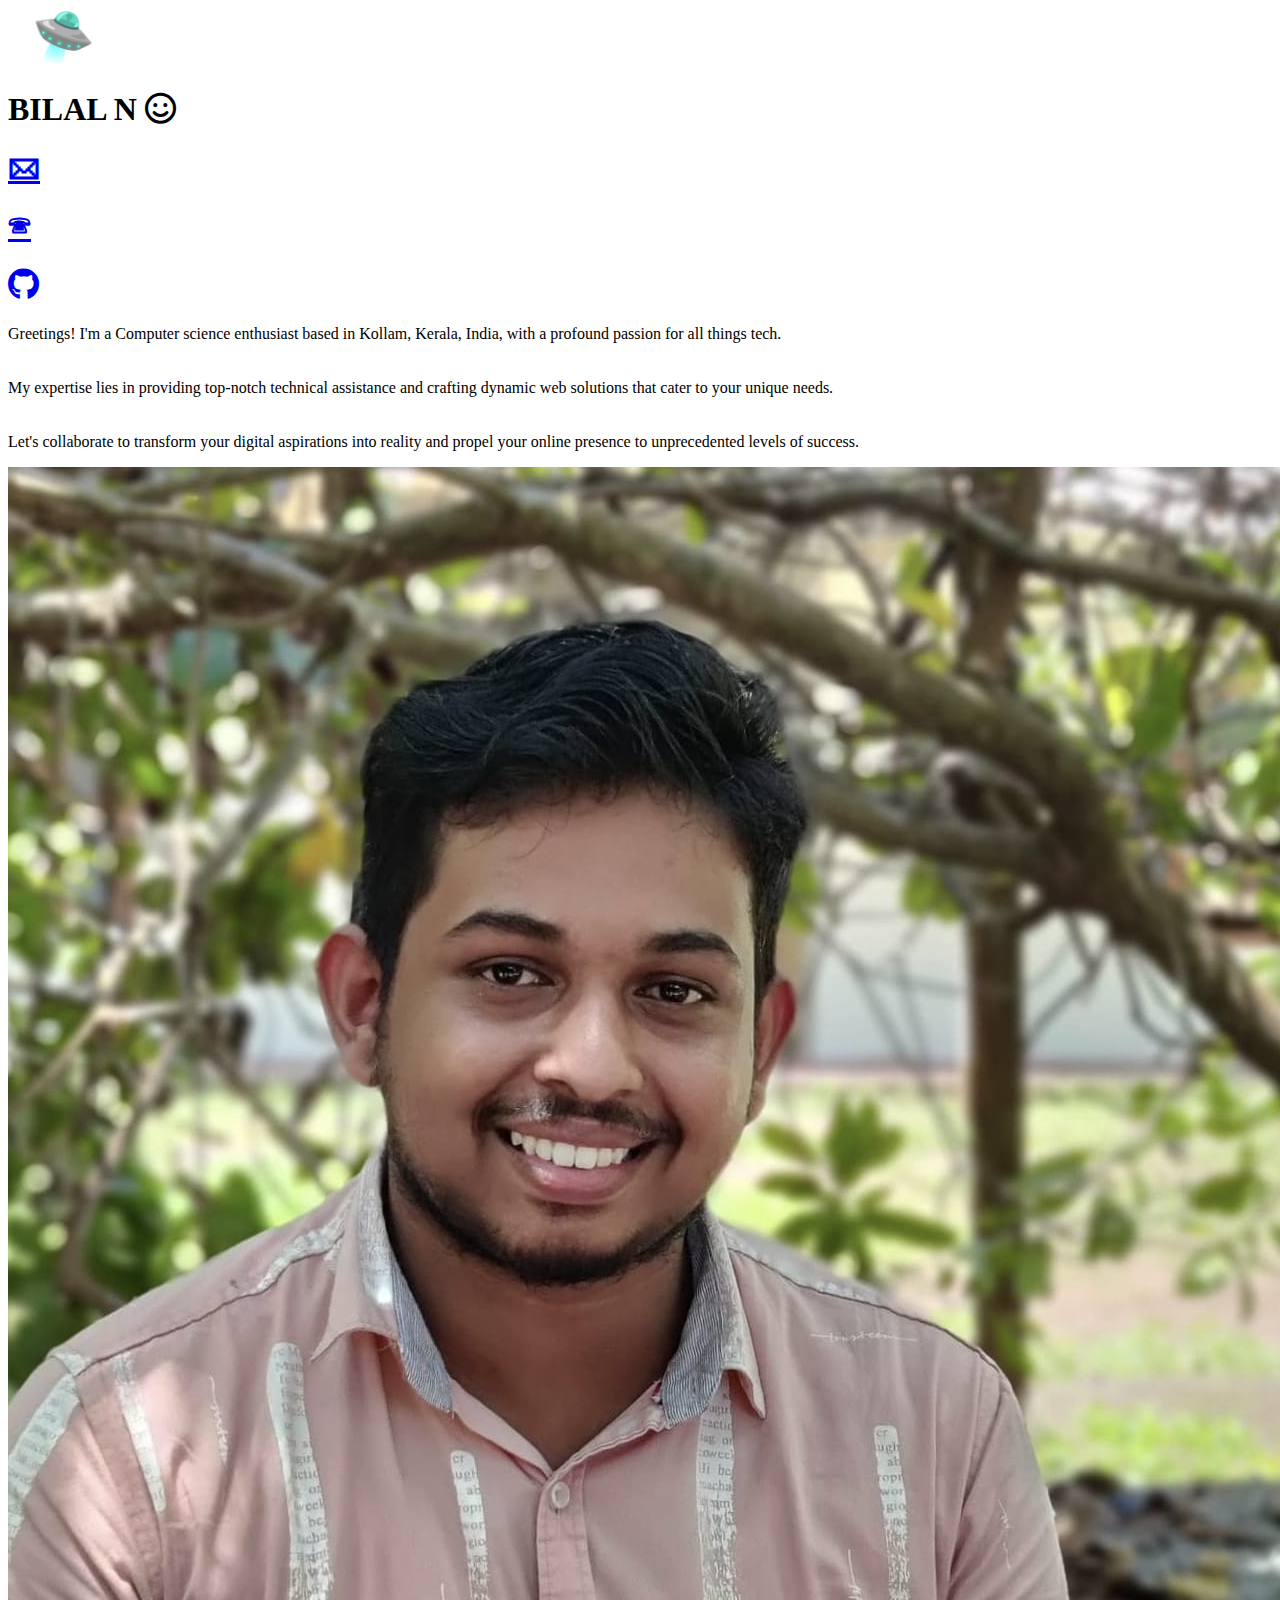
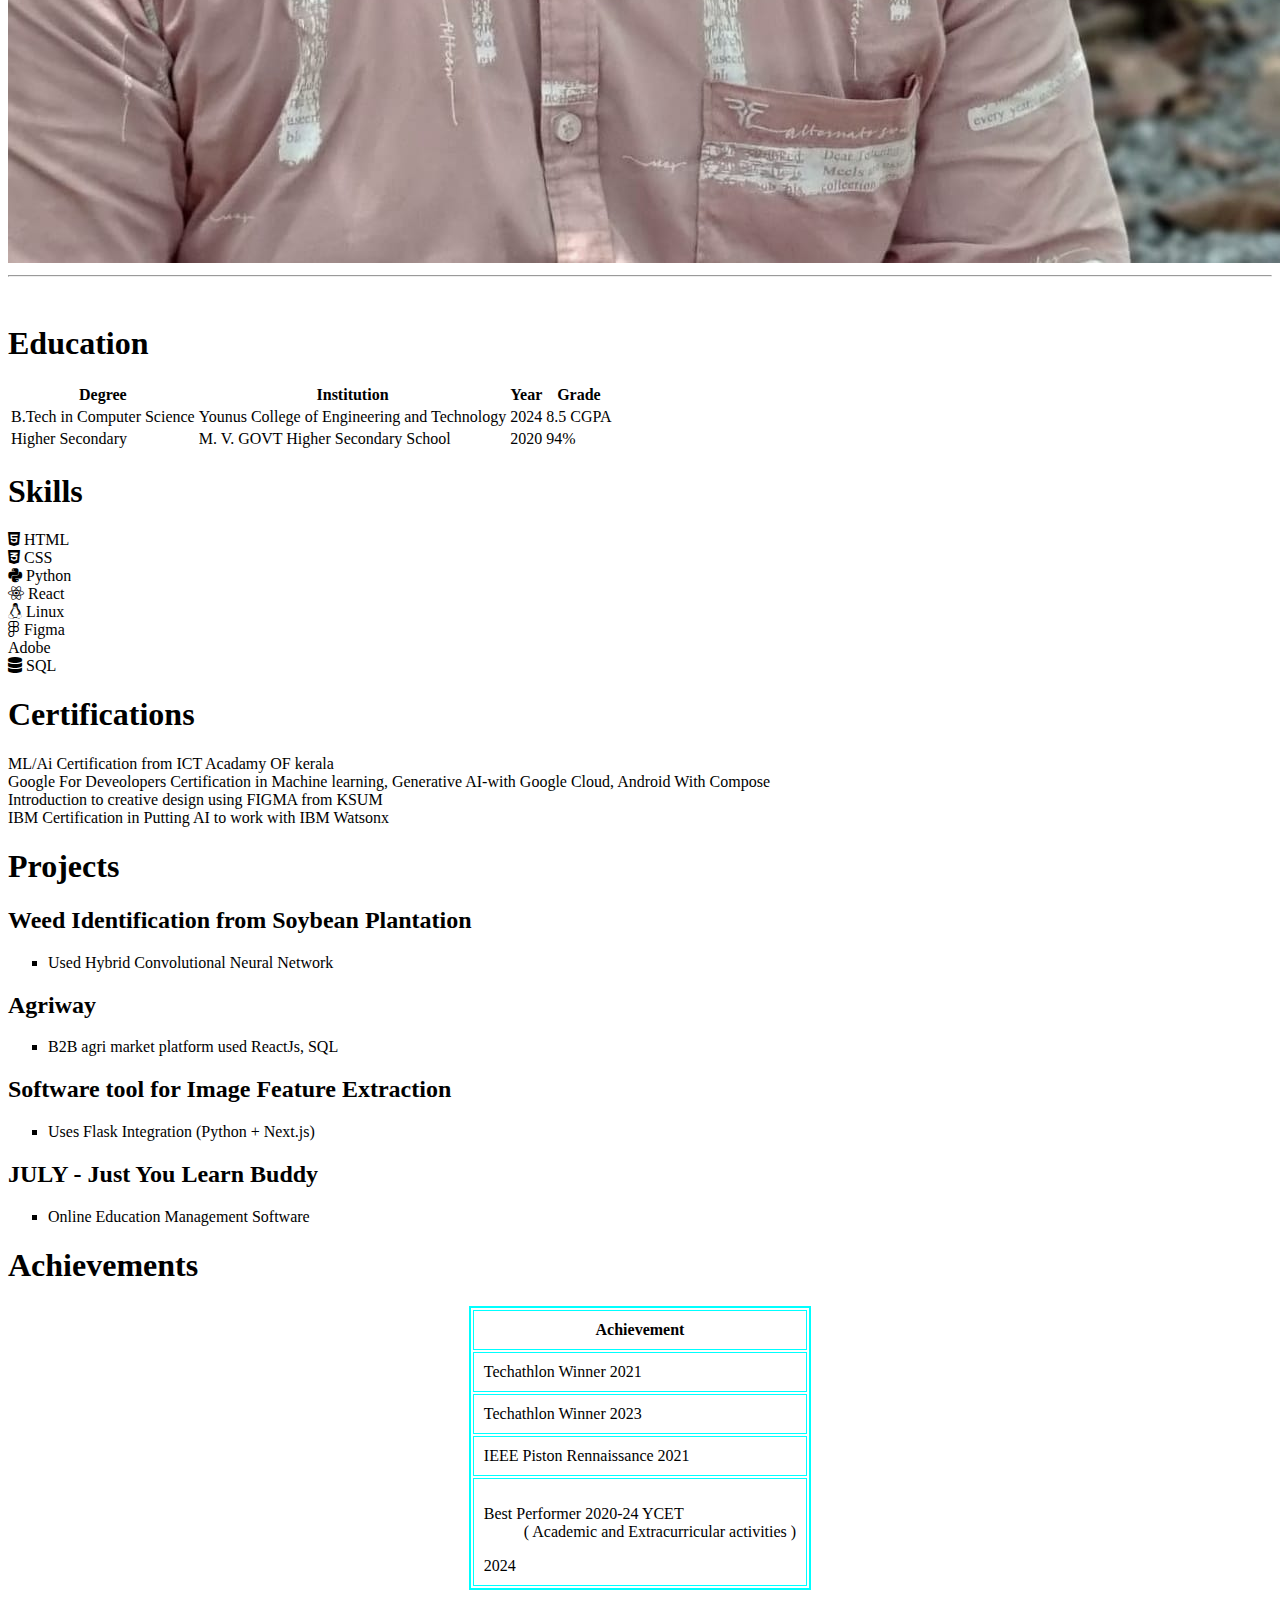
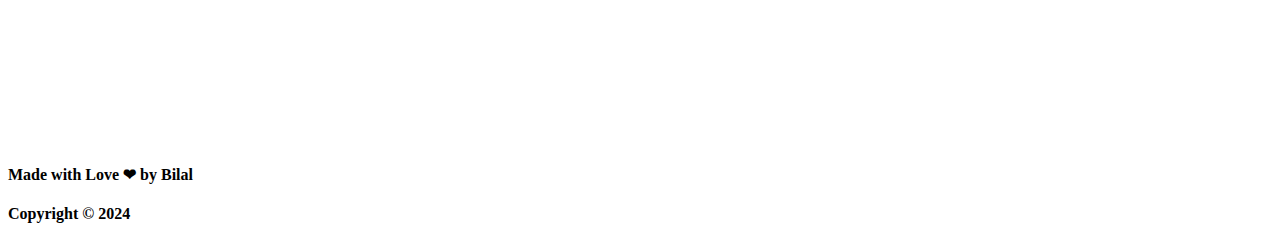
==== index.html @ 12f43434 "updated website" ====
<!DOCTYPE html>
<html lang="en">
  <head>
    <meta charset="UTF-8" />
    <meta name="viewport" content="width=device-width, initial-scale=1.0" />
    <title>Bilal</title>
    <link href="./styles/styles.css" rel="stylesheet" />
    <link
      rel="stylesheet"
      href="https://cdnjs.cloudflare.com/ajax/libs/font-awesome/5.15.3/css/all.min.css"
    />
  </head>
  <body>
    <marquee direction="right" scrollamount="10"
      ><span style="font-size: 50px">&#128760;</span>
    </marquee>
    <div class="section-header">
      <h1>BILAL N <i class="far fa-smile"></i></h1>
    </div>

    <div class="contact">
      <h1>
        <a class="cont" href="mailto:bialapple247@gmail.com">&#128386;</a>
      </h1>
      <h1><a class="cont" href="tel:+919947908170">&#128382;</a></h1>
      <h1>
        <a class="cont" href="https://github.com/bilalotw"
          ><i class="fab fa-github"></i
        ></a>
      </h1>
    </div>

    <div class="container">
      <div class="content" style="text-align: justify">
        <p>
          Greetings! I'm a Computer science enthusiast based in Kollam, Kerala,
          India, with a profound passion for all things tech.<br /><br /><br />
          My expertise lies in providing top-notch technical assistance and
          crafting dynamic web solutions that cater to your unique needs.
          <br />
          <br /><br />
          Let's collaborate to transform your digital aspirations into reality
          and propel your online presence to unprecedented levels of success.
        </p>
      </div>
      <div class="image-container">
        <img
          src="./gallary/BILALPIC.jpg"
          class="image"
          alt="bilal"
          usemap="#bilal"
        />
        <map name="bilal">
          <area shape="rect" coords="33,250,250,33" href="./bilal.html" />
        </map>
      </div>
    </div>

    <hr />
    <br />
    <div class="section-header">
      <h1>Education</h1>
    </div>
    <div class="table-container">
      <table>
        <thead>
          <tr>
            <th>Degree</th>
            <th>Institution</th>
            <th>Year</th>
            <th>Grade</th>
          </tr>
        </thead>
        <tbody>
          <tr>
            <td data-label="Degree">B.Tech in Computer Science</td>
            <td data-label="Institution">
              Younus College of Engineering and Technology
            </td>
            <td data-label="Year">2024</td>
            <td data-label="Grade">8.5 CGPA</td>
          </tr>
          <tr>
            <td data-label="Degree">Higher Secondary</td>
            <td data-label="Institution">M. V. GOVT Higher Secondary School</td>
            <td data-label="Year">2020</td>
            <td data-label="Grade">94%</td>
          </tr>
        </tbody>
      </table>
    </div>

    <div class="section-header">
      <h1>Skills</h1>
    </div>

    <div class="skillmain">
        <div class="skills">
          <div class="skill"><i class="fab fa-html5"></i> HTML</div>
          <div class="skill"><i class="fab fa-css3-alt"></i> CSS</div>
          <div class="skill"><i class="fab fa-python"></i> Python</div>
          <div class="skill"><i class="fab fa-react"></i> React</div>
        </div>
        <div class="Skills">
          <div class="skill"><i class="fab fa-linux"></i> Linux</div>
          <div class="skill"><i class="fab fa-figma"></i> Figma</div>
          <div class="skill"></i> Adobe</div>
          <div class="skill"><i class="fas fa-database"></i> SQL</div>
        </div>
      </div>



      
    <div class="section-header">
        <h1>Certifications</h1>
      </div>

      <div class="certification">
        <div class=""></i> ML/Ai Certification from ICT Acadamy OF kerala</div>
        <div class=""> Google For Deveolopers Certification in Machine learning, Generative AI-with Google Cloud, Android With Compose</div>
        <div class="">Introduction to creative design using FIGMA from KSUM</div>
        <div class=""> IBM Certification in Putting AI to work with IBM Watsonx</div>
      </div>

      <div class="section-header">
        <h1>Projects</h1>
      </div>
      <div class="mainproject">
        <div class="projects">
          <h2>Weed Identification from Soybean Plantation</h2>
          <ul type="square">
            <li>Used Hybrid Convolutional Neural Network</li>
          </ul>
        </div>
        <div class="projects">
          <h2>Agriway</h2>
          <ul type="square">
            <li>B2B agri market platform used ReactJs, SQL</li>
          </ul>
        </div>
      </div>
      <div class="mainproject">
        <div class="projects">
          <h2>Software tool for Image Feature Extraction</h2>
          <ul type="square">
            <li>Uses Flask Integration (Python + Next.js)</li>
          </ul>
        </div>
        <div class="projects">
          <h2>JULY - Just You Learn Buddy</h2>
          <ul type="square">
            <li>Online Education Management Software</li>
          </ul>
        </div>
      </div>

      <div class="section-header">
        <h1>Achievements</h1>
      </div>
      <div class="tab" >
        <table 
        class="tab"
        align="center"
        border="2px solid  "
        bordercolor="aqua"
        cellpadding="10px">
          <tr>
            
         
          <th> Achievement</th>
          
          </tr>
          <tr>
            
            <td>
              Techathlon Winner
            
              2021
            </td>

          </tr>
          <tr>
         
            <td>
              Techathlon Winner
           
              2023
            </td>
            
          </tr>
          <tr>
           
            <td>
              IEEE Piston Rennaissance
            
              2021
            </td>
            
          </tr>
          <tr>
           
            <td>
              <dl><dt>
                Best Performer 2020-24 YCET
              </dt>
            <dd>
             ( Academic and Extracurricular activities )
            </dd></dl>
            
              2024
            </td>
            
          </tr>
        </table>
        <div class="yout">
          <iframe width=100% src="https://www.youtube.com/embed/XaBAEIeWcdM?si=42dPHUiULGIK4mnm&amp;start=3650" title="YouTube video player" frameborder="0" allow="accelerometer; autoplay; clipboard-write; encrypted-media; gyroscope; picture-in-picture; web-share" referrerpolicy="strict-origin-when-cross-origin" allowfullscreen></iframe>
        </div>
      </div>


      <div class="footer">
       
    
        <div>
          <h4>Made with Love &#10084; by Bilal </h4>
        </div>
        <div>
          <h4>Copyright &copy; 2024 </h4>
        </div>
  
      </div>
  </body>
</html>
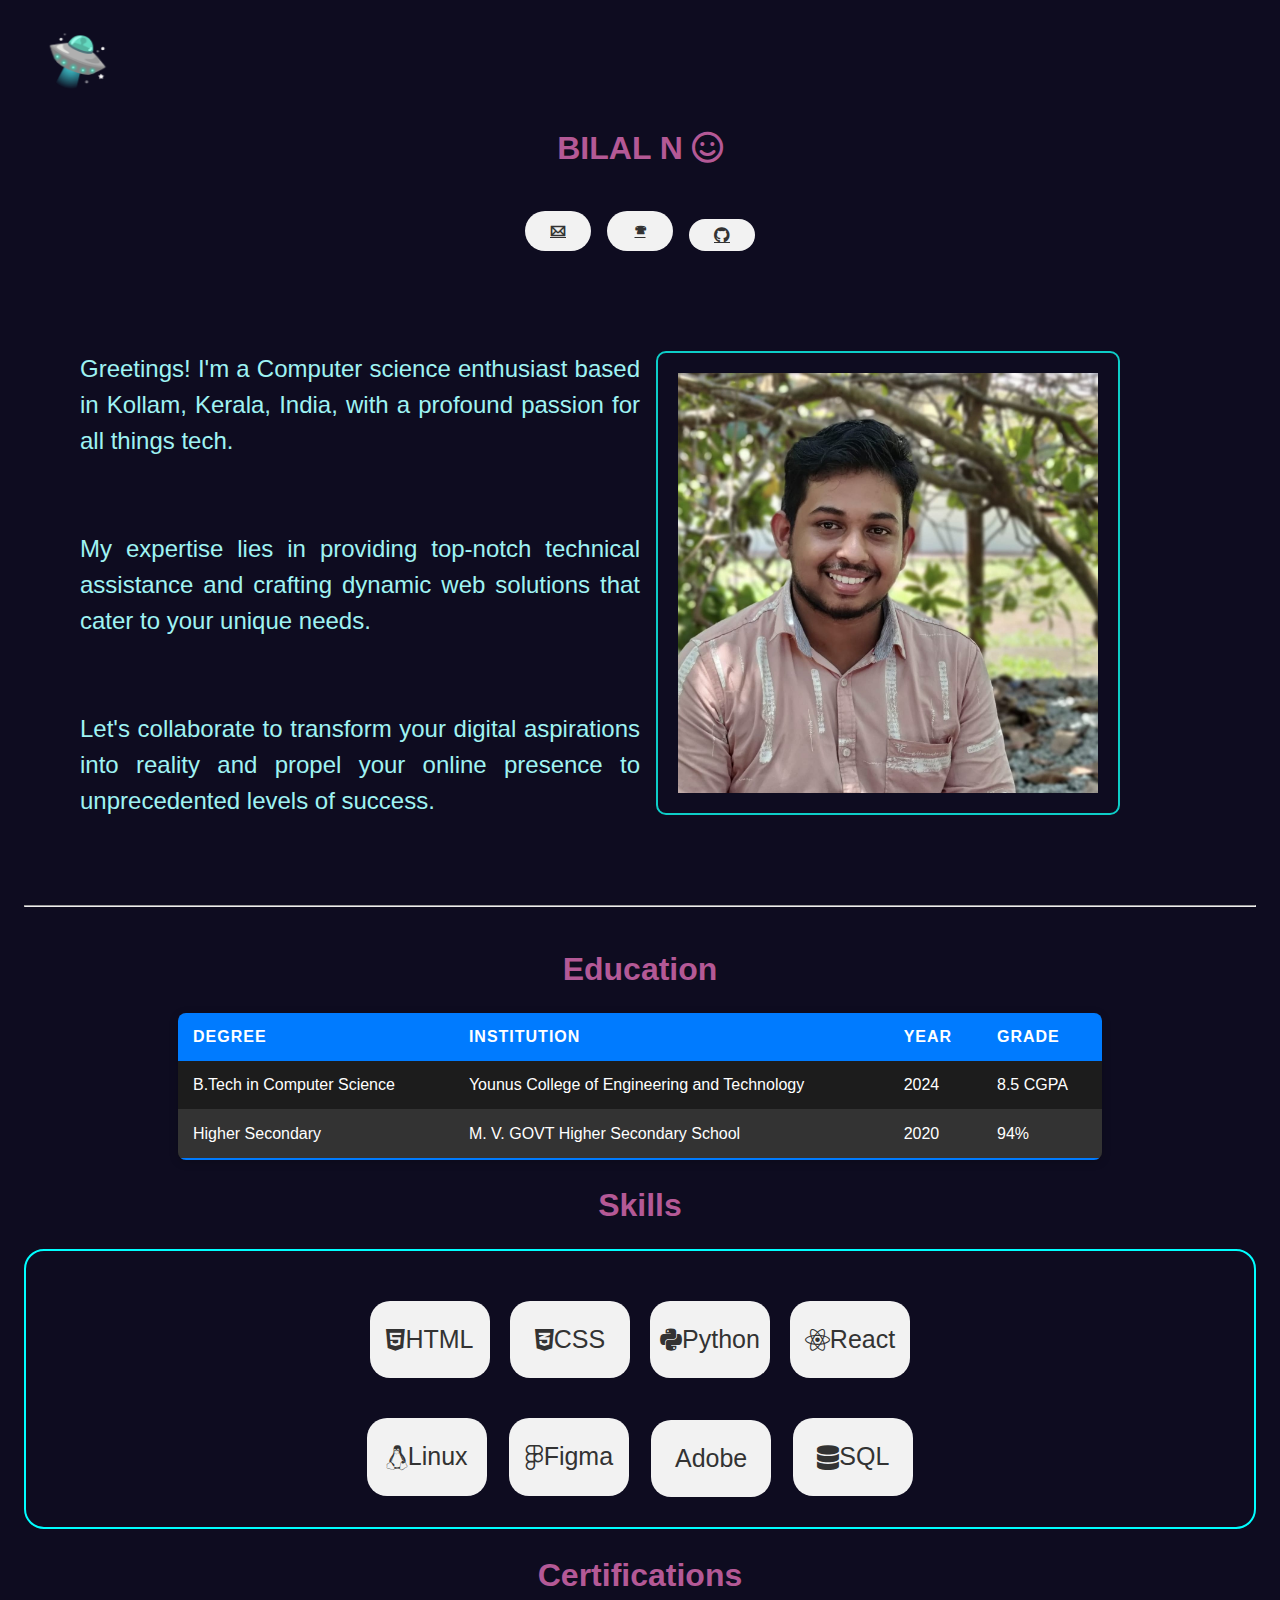
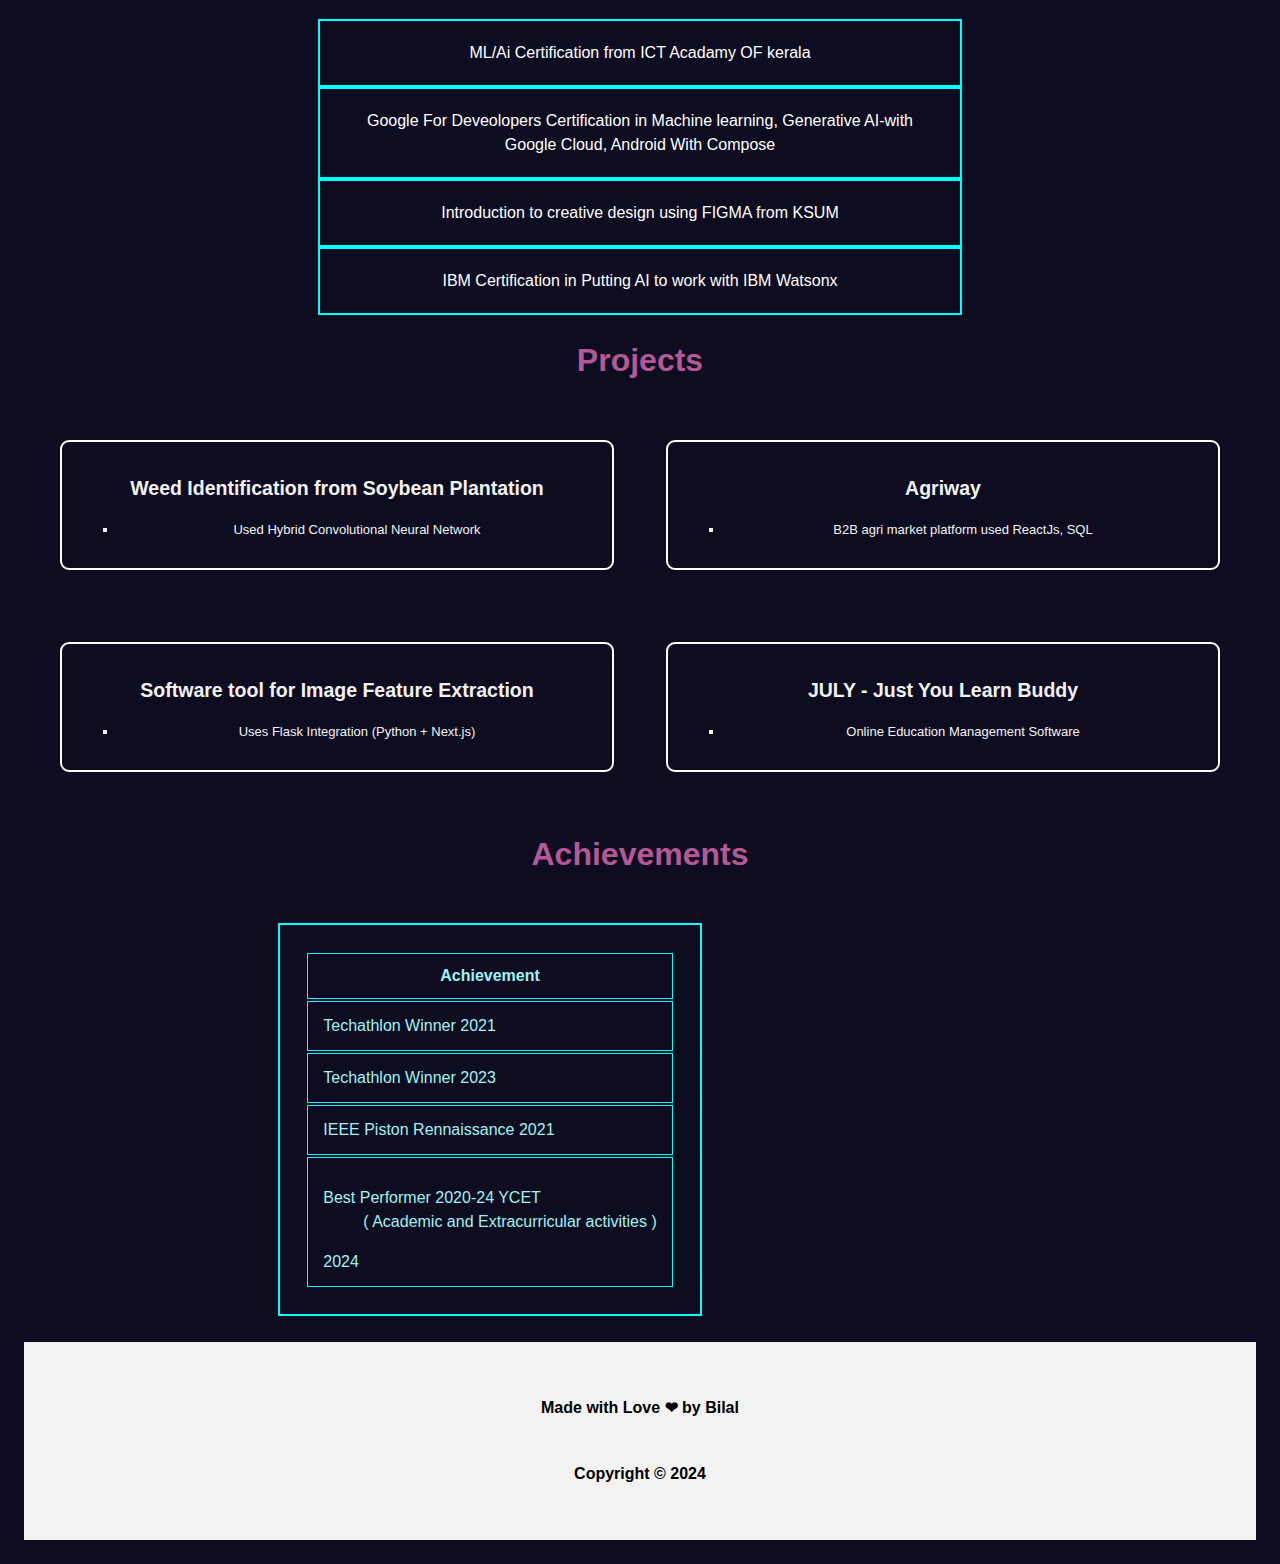
==== commit 4092ca66: "Update index.html" ====
--- a/index.html
+++ b/index.html
@@ -51,7 +51,7 @@
           usemap="#bilal"
         />
         <map name="bilal">
-          <area shape="rect" coords="33,250,250,33" href="./bilal.html" />
+          <area shape="rect" coords="33,250,250,33" href="./index.html" />
         </map>
       </div>
     </div>
--- a/styles/styles.css
+++ b/styles/styles.css
@@ -0,0 +1,427 @@
+body {
+    margin: 1.5rem;
+    background-color: rgb(14, 12, 32);
+    font-size: 0.5rem; /* Base font size */
+    line-height: 1.5;
+    font-family: Arial, Helvetica, sans-serif;
+  }
+
+/* Section Header */
+.section-header h1 {
+    font-size: 2rem;
+    margin-bottom: 20px;
+    color: #b45996;
+    text-align: center;
+  }
+
+
+
+  
+/* Contact Section */
+.contact {
+    display: flex;
+    align-items: end;
+    justify-content: center;
+    color: #f2f2f2;
+  }
+  
+  .cont {
+    display: inline-flex;
+    align-items: center;
+    justify-content: center;
+    text-align: center;
+    font-size: 1rem;
+    padding: 0.5rem;
+    margin: 0.5rem;
+    color: #333;
+    width: 50px;
+    background-color: #f2f2f2;
+    border-radius: 20px;
+    transition: transform 0.3s, background-color 0.3s;
+  }
+  
+  .cont:hover {
+    transform: scale(1.1);
+    background-color: #b1b1b1;
+  }
+
+
+
+  
+/* Flex Container */
+.container {
+    display: flex;
+    flex-direction: row;
+    align-items: center;
+    justify-content: space-between;
+    padding: 2vw;
+    color: rgb(159, 243, 243);
+    max-width: 90vw;
+    margin: 0 auto;
+  }
+  
+  .content {
+    flex: 1;
+    padding: 1rem;
+    font-size: 1.5rem;
+    margin: 1rem 0;
+  }
+  
+  .image-container {
+    flex: 1;
+    margin: 1rem 0;
+  }
+  
+  .image-container img {
+    width: 75%;
+    padding: 20px;
+    height: auto;
+    border: 2px solid rgba(14, 255, 243, 0.8);
+    border-radius: 10px;
+    max-width: 100%;
+    transition: transform 1.0s ease-in-out;
+  }
+  
+  .image-container img:hover {
+    transform: rotate(5deg);
+    padding: 0;
+  }
+  
+  /* Responsive Styles */
+  @media (max-width: 768px) {
+    .container {
+        flex-direction: column;
+        padding: 1rem;
+    }
+  
+    .content, .image-container {
+        margin: 0;
+        padding: 1rem;
+        text-align: center;
+    }
+  }
+  
+
+
+  .table-container {
+    background-color: #002B36; /* Dark blue background */
+    color: #fff;
+    font-size: medium;
+
+    width: 75%;
+    margin: 0 auto;
+    overflow-x: auto;
+    background-color: #1C1C1C; /* Slightly lighter dark background */
+    border-radius: 8px;
+    box-shadow: 0 2px 10px rgba(0, 0, 0, 0.2);
+}
+
+.table-container table {
+    width: 100%;
+    border-collapse: collapse;
+}
+
+.table-container thead {
+    background-color: #007BFF; /* Accent color for header */
+    color: #fff;
+}
+
+.table-container th, td {
+    padding: 12px 15px;
+    text-align: left;
+}
+
+.table-container th {
+    text-transform: uppercase;
+    font-weight: 600;
+    letter-spacing: 1px;
+}
+
+.table-container tbody tr {
+    border-bottom: 1px solid #333;
+}
+
+.table-container tbody tr:nth-of-type(even) {
+    background-color: #333; /* Darker background for alternating rows */
+}
+
+.table-container tbody tr:last-of-type {
+    border-bottom: 2px solid #007BFF; /* Accent color for the bottom border */
+}
+
+/* Responsive Design */
+@media (max-width: 768px) {
+    .table-container{
+        width: 100%;
+    }
+    .table-container table, thead, tbody, th, td, tr {
+        display: block;
+    }
+
+    .table-container thead tr {
+        display: none;
+    }
+
+    .table-container tbody tr {
+        margin-bottom: 15px;
+        padding: 10px;
+        border: 1px solid #444;
+        border-radius: 5px;
+        background-color: #333;
+    }
+
+    .table-container  td {
+        text-align: right;
+        padding-left: 50%;
+        position: relative;
+    }
+
+    .table-container td::before {
+        content: attr(data-label);
+        position: absolute;
+        left: 0;
+        width: 50%;
+        padding-left: 15px;
+        font-weight: bold;
+        text-align: left;
+        color: #007BFF; /* Accent color for labels */
+    }
+}
+
+
+
+
+/* Skillset */
+.skillset{
+ 
+    border: 2px solid rgb(255, 255, 255); 
+    padding: 10px;          
+    margin: 10px;           
+    box-sizing: border-box;
+    border-radius: 6pc;
+   
+}
+
+.skillhead{
+  font-size: larger;
+    padding-left: 40px;
+   
+} 
+  .skill {
+    display: inline-flex;
+    align-items: center;
+    justify-content: center;
+    text-align: center;
+    font-size: 25px;
+    padding: 20px;
+    margin: 10px;
+    color: #333;
+    width: 80px;
+    background-color: #f2f2f2;
+    border-radius: 20px;
+    transition: transform 0.3s, background-color 0.3s;
+  }
+  
+  .skill:hover {
+    transform: translateY(-5px);
+    background-color: #b1b1b1;
+  }
+  
+  .skills {
+    display: flex;
+    flex-wrap: wrap;
+    padding: 20px;
+    
+    justify-content: center; 
+  }
+  
+  .skillmain {
+    border: 2px solid aqua;
+    border-radius: 20px;
+    display: flex;
+    flex-direction: column;
+    align-items: center;
+    justify-content: center;
+    text-align: center;
+    padding: 20px;
+  }
+  
+  @media (max-width: 768px) {
+    .skill {
+      font-size: 20px;
+      padding: 8px;
+    }
+    .skillhead{
+      font-size: medium;
+    }
+    
+  }
+  
+  @media (max-width: 480px) {
+    .skill {
+      font-size: 18px; 
+      padding: 6px;
+      margin: 5px; 
+    }
+  
+    .skills {
+        padding: 0;
+      justify-content: center; 
+    }
+   
+  }
+
+
+
+  
+/* Certification Section */
+
+.certification{
+    font-size: medium;
+    display: flex;
+    align-items: center;
+    justify-content: center;
+    flex-direction: column;
+    text-align: center;
+   
+  }
+  .certification div{
+    border:2px solid aqua;
+    color: white;
+    width: 600px;
+    padding: 20px;
+   
+  }
+  
+  .certification div:hover{
+    
+   background-color: rgb(182, 185, 187);
+   color: #0e1d07;
+  }
+  
+  @media (max-width:960px) {
+    
+.certification {
+    display: flex;
+    align-items: center;
+    justify-content: center;
+    flex-direction: column;
+    text-align: center;
+    max-width: 100%;
+    font-size: medium;
+  }
+  
+  .certification div {
+    border: 2px solid aqua;
+    color: white;
+    padding: 20px;
+    margin: 10px;
+    width: auto;
+  }
+  
+  .certification div:hover {
+    background-color: rgb(182, 185, 187);
+    color: #0e1d07;
+  }
+    
+  }
+
+
+  
+/* Project Section */
+.mainproject {
+    display: grid;
+    grid-template-columns: repeat(auto-fit, minmax(300px, 1fr));
+    gap: 20px;
+    padding: 20px;
+    color: rgb(159, 243, 243);
+  }
+  
+  .projects {
+    border: 2px solid rgb(255, 255, 255);
+    padding: 1rem;
+    margin: 1rem;
+    border-radius: 9px;
+    box-sizing: border-box;
+    text-align: center;
+    color: #f2f2f2;
+    font-size: small;
+    transition: border-color 0.3s ease;
+    
+  }
+  
+  .projects:hover {
+    border-color: rgb(8, 220, 248);
+  }
+  
+  @media (max-width: 900px) {
+    .mainproject{
+        padding: 0;
+        padding-bottom: 20px;
+
+    }
+    .projects {
+        width: auto;
+        margin: 0;
+        padding: 0;
+        
+
+    }
+  }
+
+
+  /*achivements*/
+  .tab{
+
+  
+    font-size: medium;
+    display: flex;
+    flex-direction: row;
+    align-items: center;
+    justify-content: center;
+    padding: 2vw;
+    color: rgb(159, 243, 243);
+    max-width: 90vw;
+    margin: 0 auto;
+
+  }
+  
+  .temp {
+    flex: 1;
+    padding: 1rem;
+    font-size: 1.5rem;
+    margin: 1rem 0;
+  }
+  
+  
+  
+  /* Responsive Styles */
+  @media (max-width: 768px) {
+    .tab {
+        width:100%;
+        flex-direction: column;
+        padding: 1rem;
+    }
+  
+    .temp {
+        margin: 0;
+        padding: 1rem;
+        text-align: center;
+    }
+  }
+
+
+  
+/* Footer Section */
+.footer {
+    margin: 0;
+    padding: 1.5rem;
+    color: black;
+    height: 150px;
+    display: flex;
+    align-items: center;
+    flex-direction: column;
+    justify-content: center;
+    background-color: #f2f2f2;
+    font-size: medium;
+  }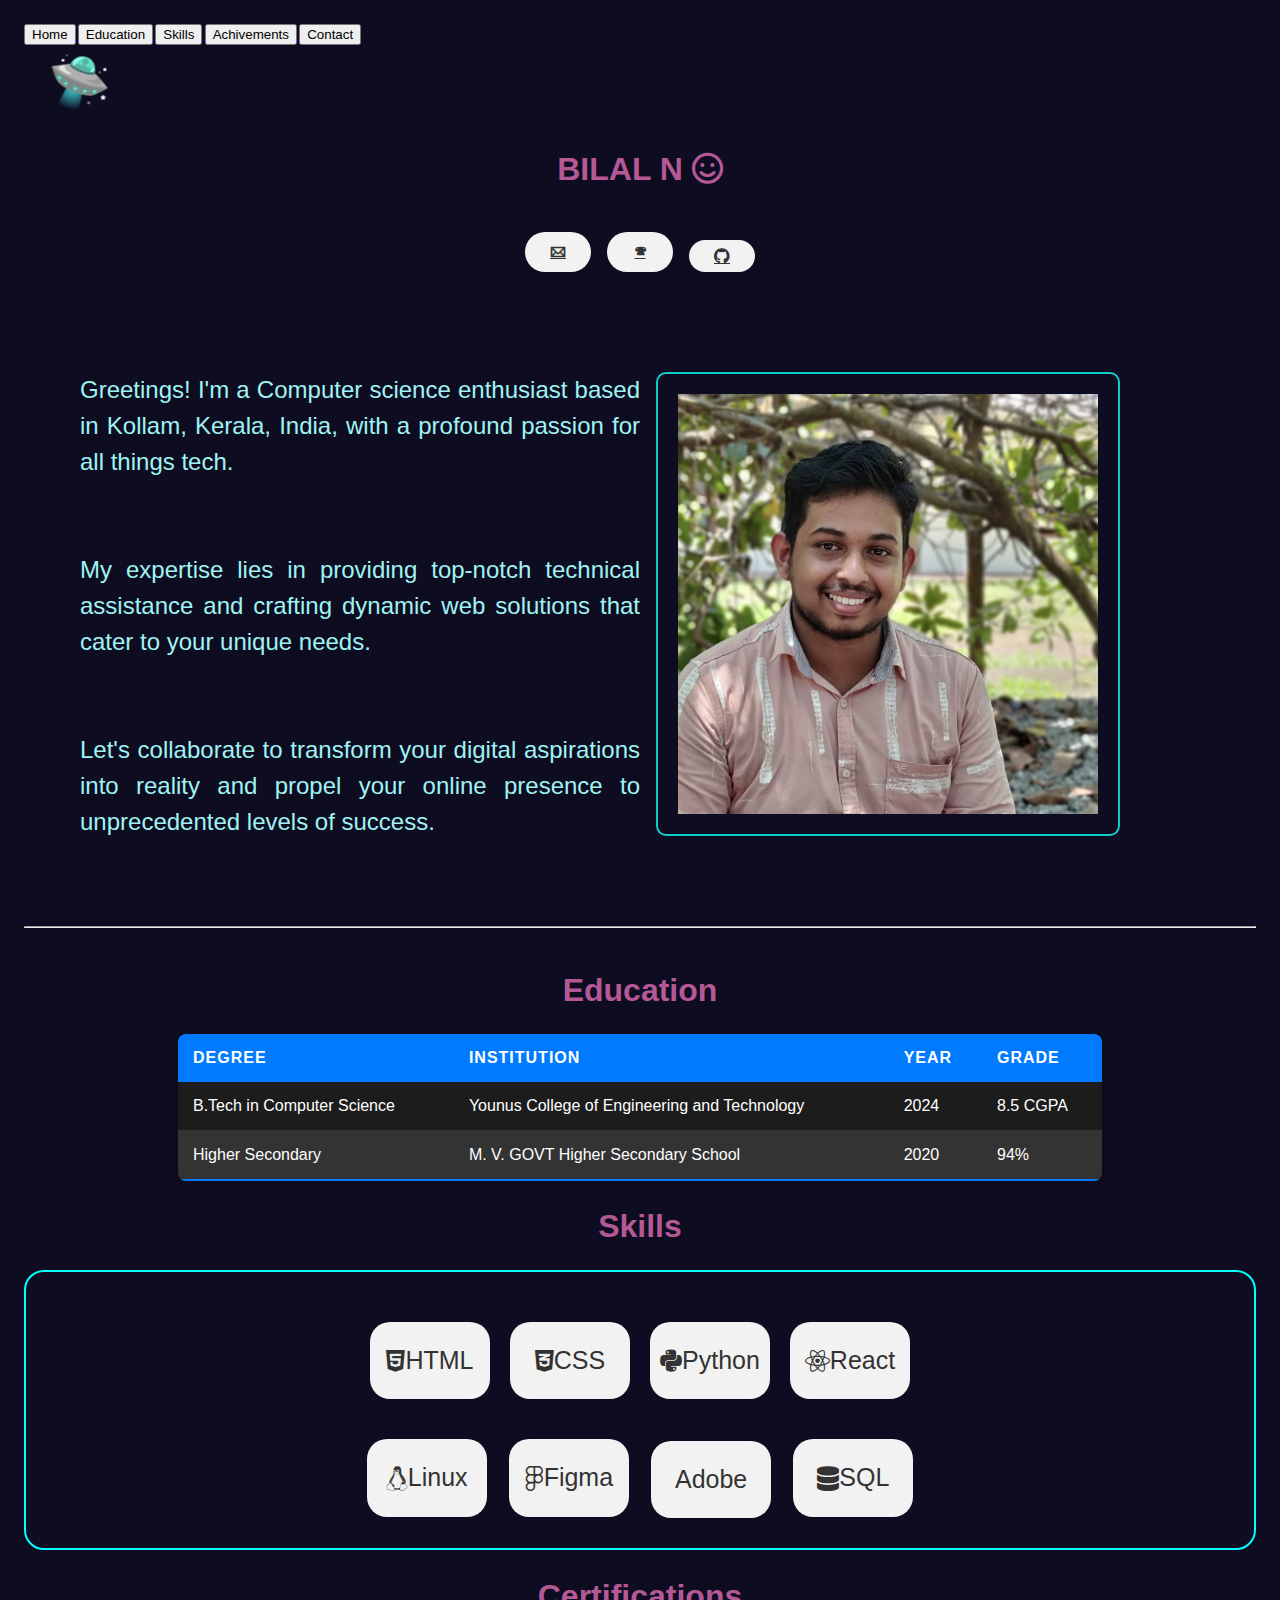
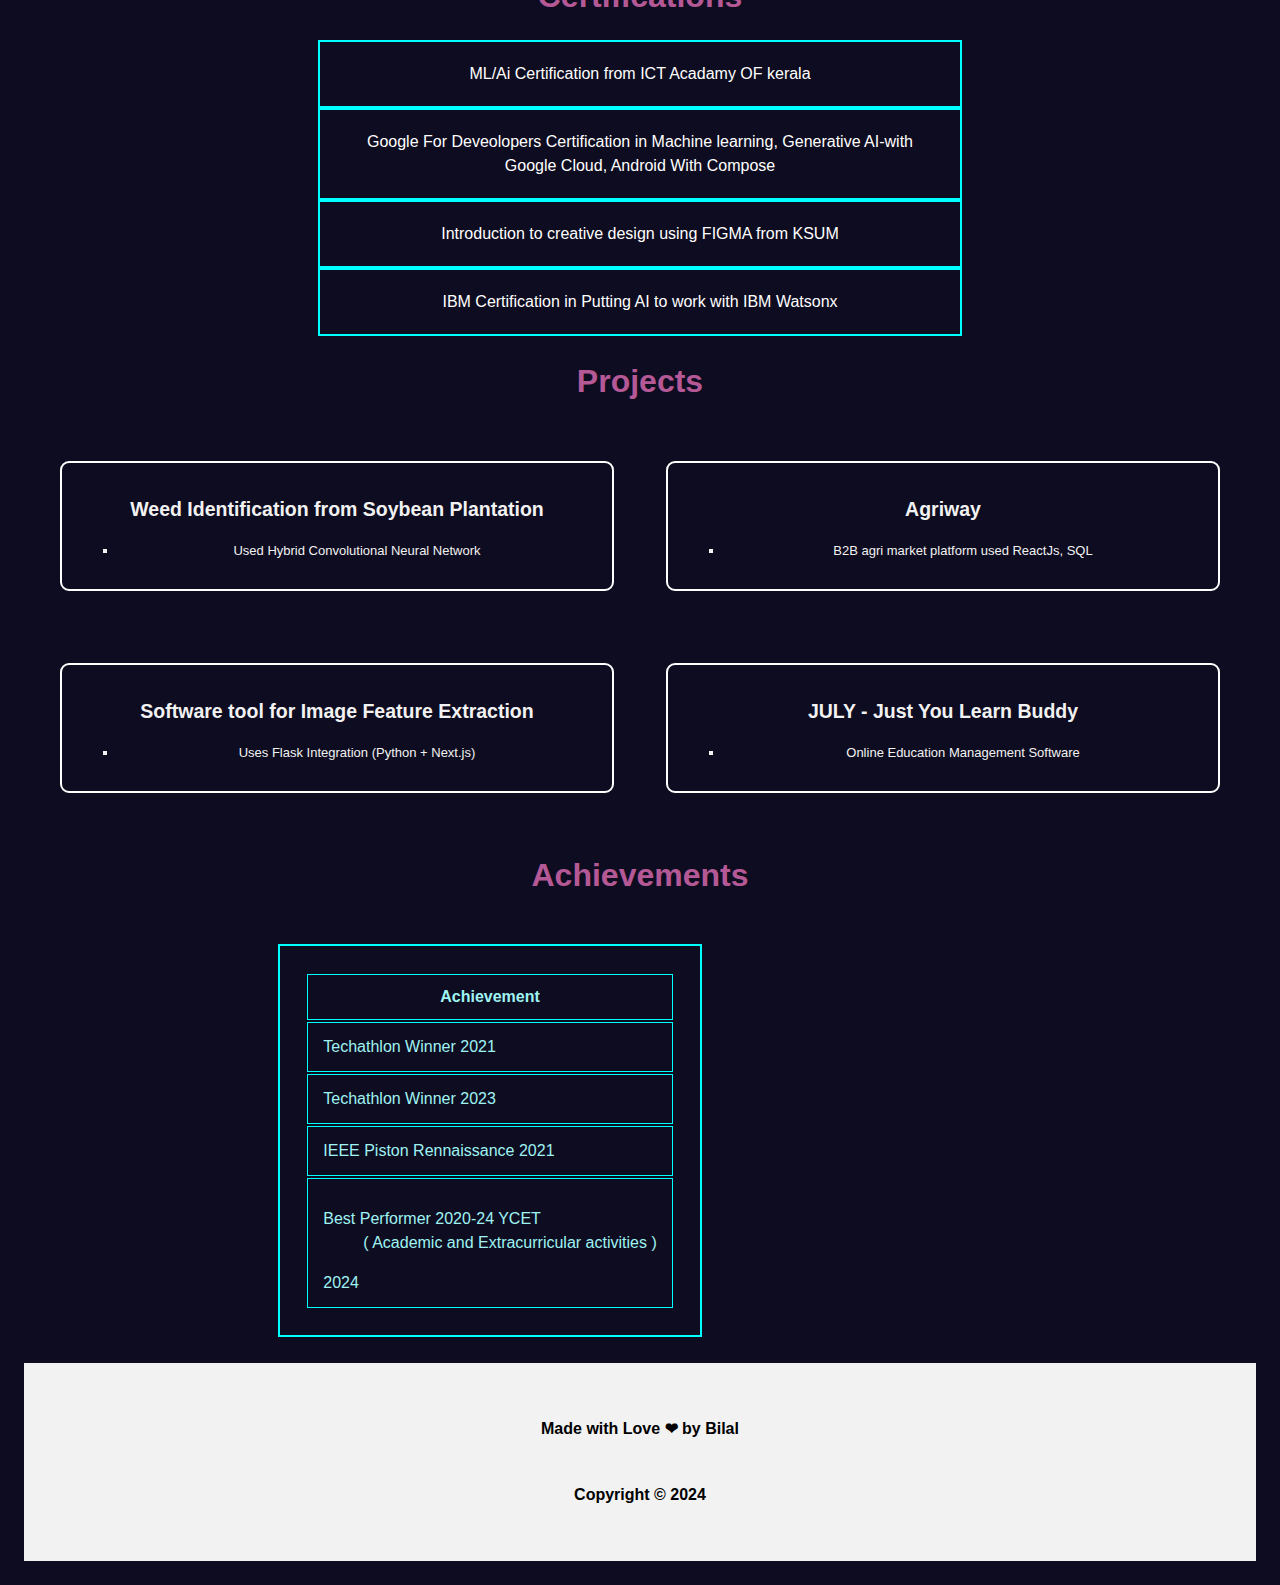
==== commit dcdf926a: "update" ====
--- a/index.html
+++ b/index.html
@@ -11,6 +11,18 @@
     />
   </head>
   <body>
+    <div class="topnav">
+      <a href="/"><button> Home</button>
+      </a>
+      <a href="#Education"><button> Education</button>
+      </a>
+      <a href="#skills"><button> Skills</button>
+      </a>
+      <a href="#achivements"><button> Achivements</button>
+      </a>
+      <a href="#"><button> Contact</button>
+      </a>
+    </div>
     <marquee direction="right" scrollamount="10"
       ><span style="font-size: 50px">&#128760;</span>
     </marquee>
@@ -58,7 +70,7 @@
 
     <hr />
     <br />
-    <div class="section-header">
+    <div id="Education" class="section-header">
       <h1>Education</h1>
     </div>
     <div class="table-container">
@@ -90,7 +102,7 @@
       </table>
     </div>
 
-    <div class="section-header">
+    <div id="skills" class="section-header">
       <h1>Skills</h1>
     </div>
 
@@ -123,7 +135,7 @@
         <div class=""> IBM Certification in Putting AI to work with IBM Watsonx</div>
       </div>
 
-      <div class="section-header">
+      <div id="projects" class="section-header">
         <h1>Projects</h1>
       </div>
       <div class="mainproject">
@@ -155,7 +167,7 @@
         </div>
       </div>
 
-      <div class="section-header">
+      <div id="achivements" class="section-header">
         <h1>Achievements</h1>
       </div>
       <div class="tab" >
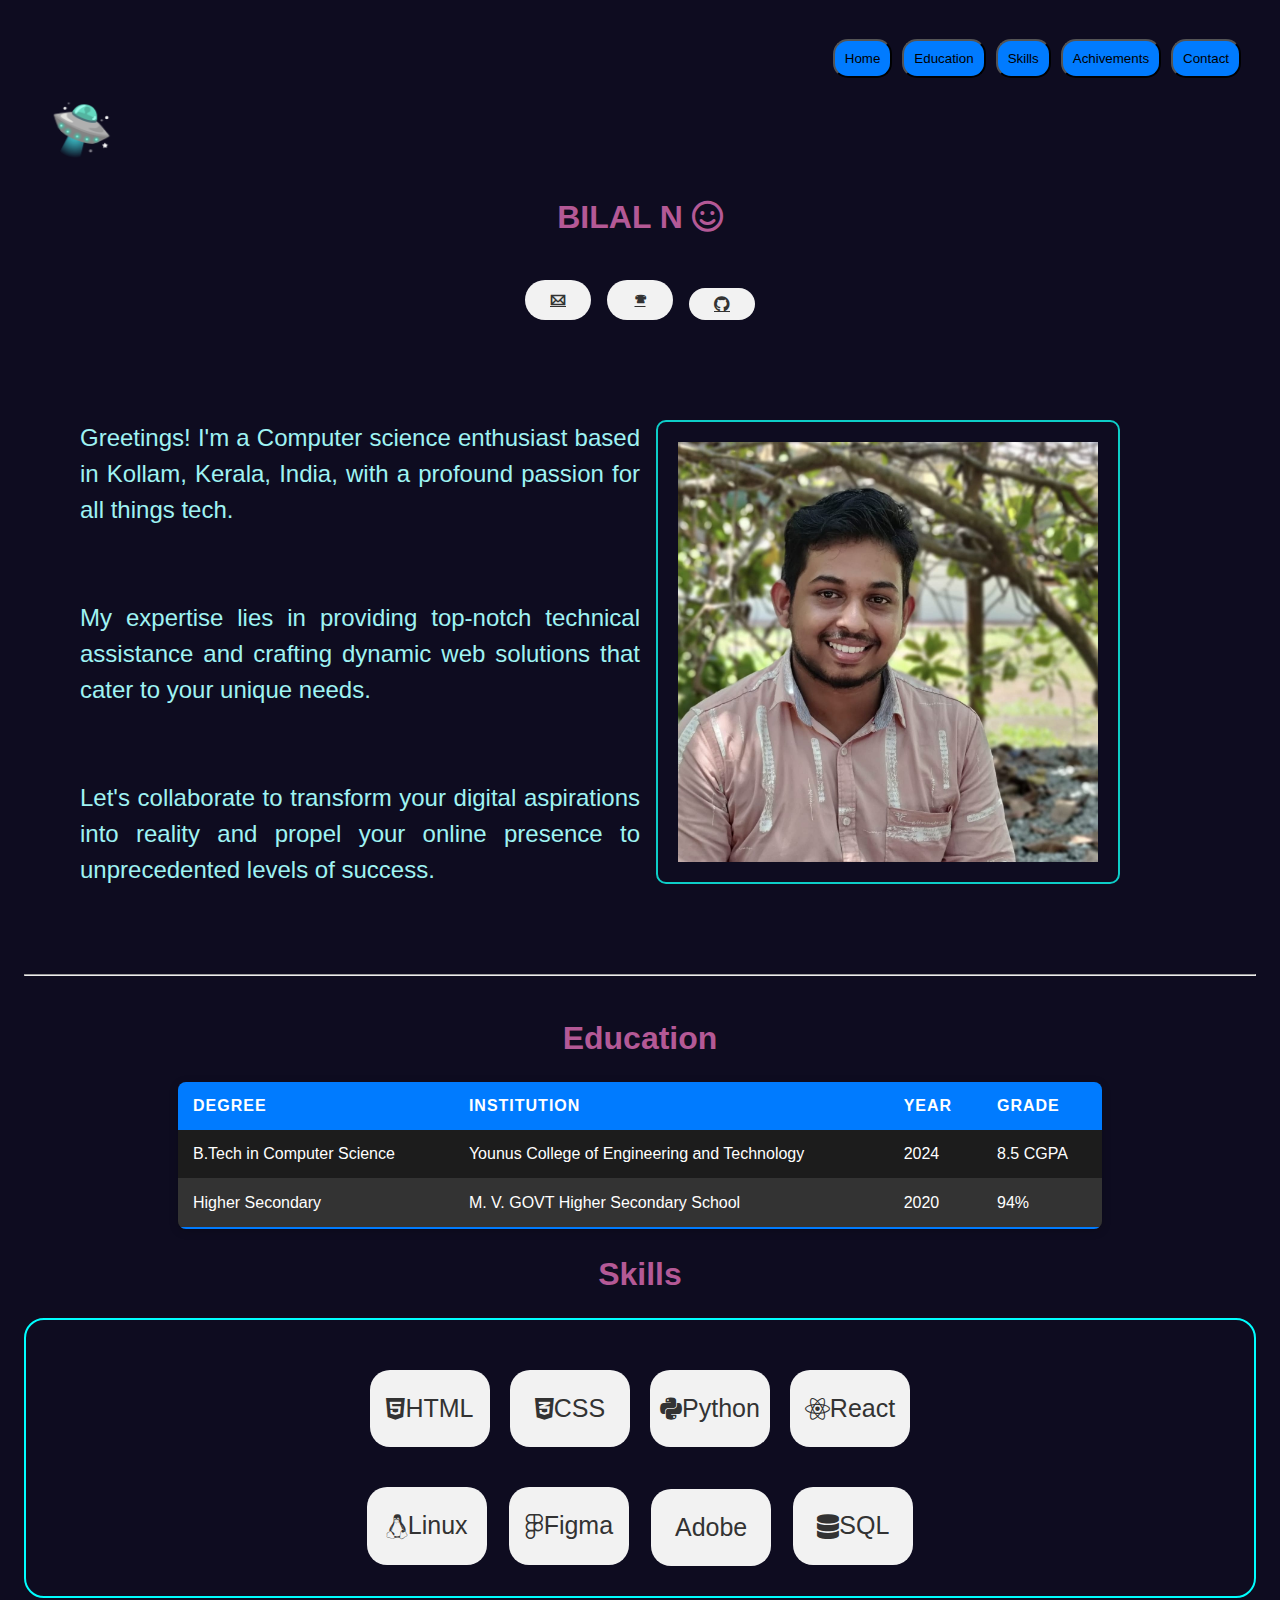
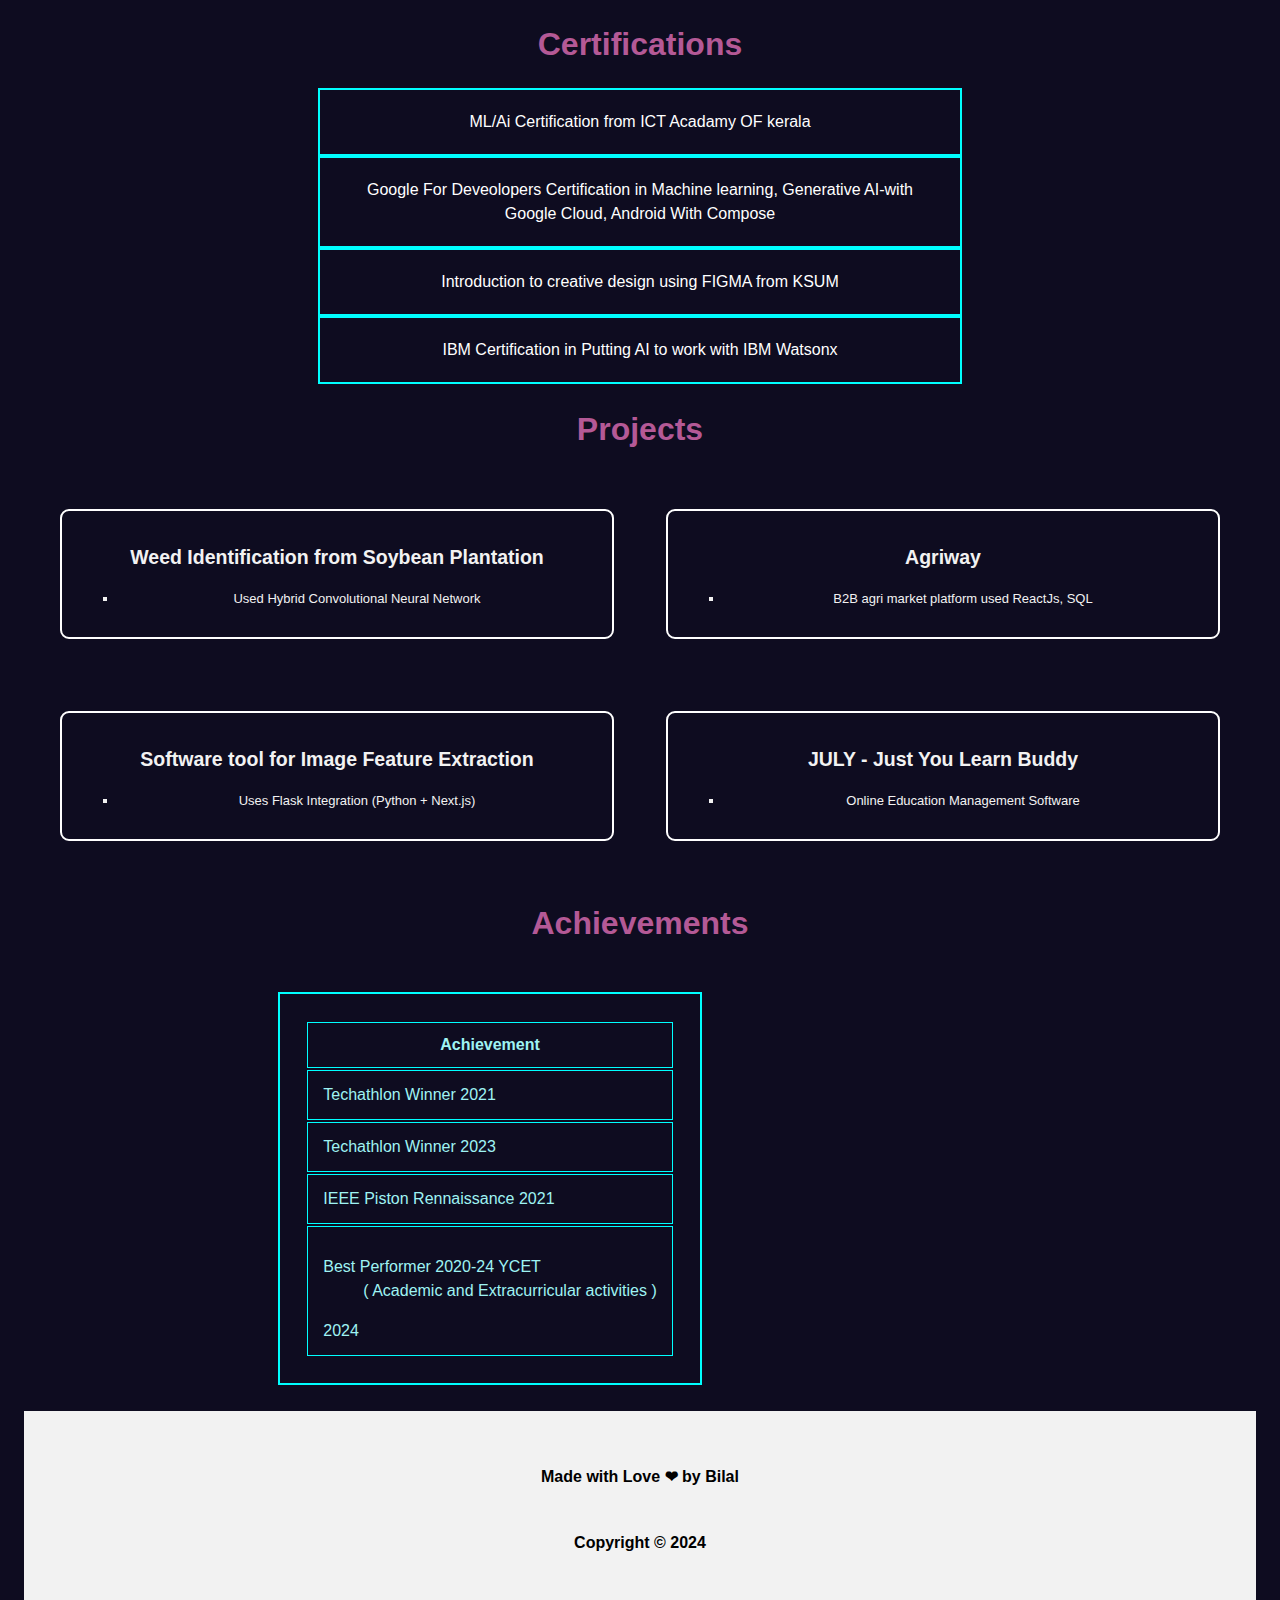
==== commit 4739de2a: "Update index.html" ====
--- a/index.html
+++ b/index.html
@@ -63,7 +63,7 @@
           usemap="#bilal"
         />
         <map name="bilal">
-          <area shape="rect" coords="33,250,250,33" href="./index.html" />
+          <area shape="rect" coords="33,250,250,33" href="./" />
         </map>
       </div>
     </div>
--- a/styles/styles.css
+++ b/styles/styles.css
@@ -14,9 +14,54 @@
     text-align: center;
   }
 
-
-
-  
+/*topnav*/
+.topnav{
+  display: flex;
+  align-items: end;
+  justify-content: end;
+  padding: 10px;
+}
+.topnav a{
+  padding: 5px;
+  
+  transition: background-color 0.2s font 0.3s;
+}
+.topnav button{
+  width: auto;
+  border-radius: 15px;
+  background-color: #007BFF;
+font: 18px solid rgb(235, 235, 235);
+  padding: 10px;
+
+}
+.topnav a :hover{
+background-color: #f2f2f2;
+font: 18px solid rgb(0, 0, 0);
+}
+
+  @media (max-width:900px) {
+    
+.topnav{
+  display: flex;
+  flex-direction: column;
+  align-items: center;
+  justify-content: center;
+  padding: 0;
+}
+.topnav button{
+  width: 08em;
+  border-radius: 15px;
+  background-color: #007BFF;
+font: 2px solid rgb(235, 235, 235);
+  padding: 10px;
+
+}
+.topnav a :hover{
+background-color: #f2f2f2;
+font: 10px solid rgb(0, 0, 0);
+}
+    
+  }
 /* Contact Section */
 .contact {
     display: flex;
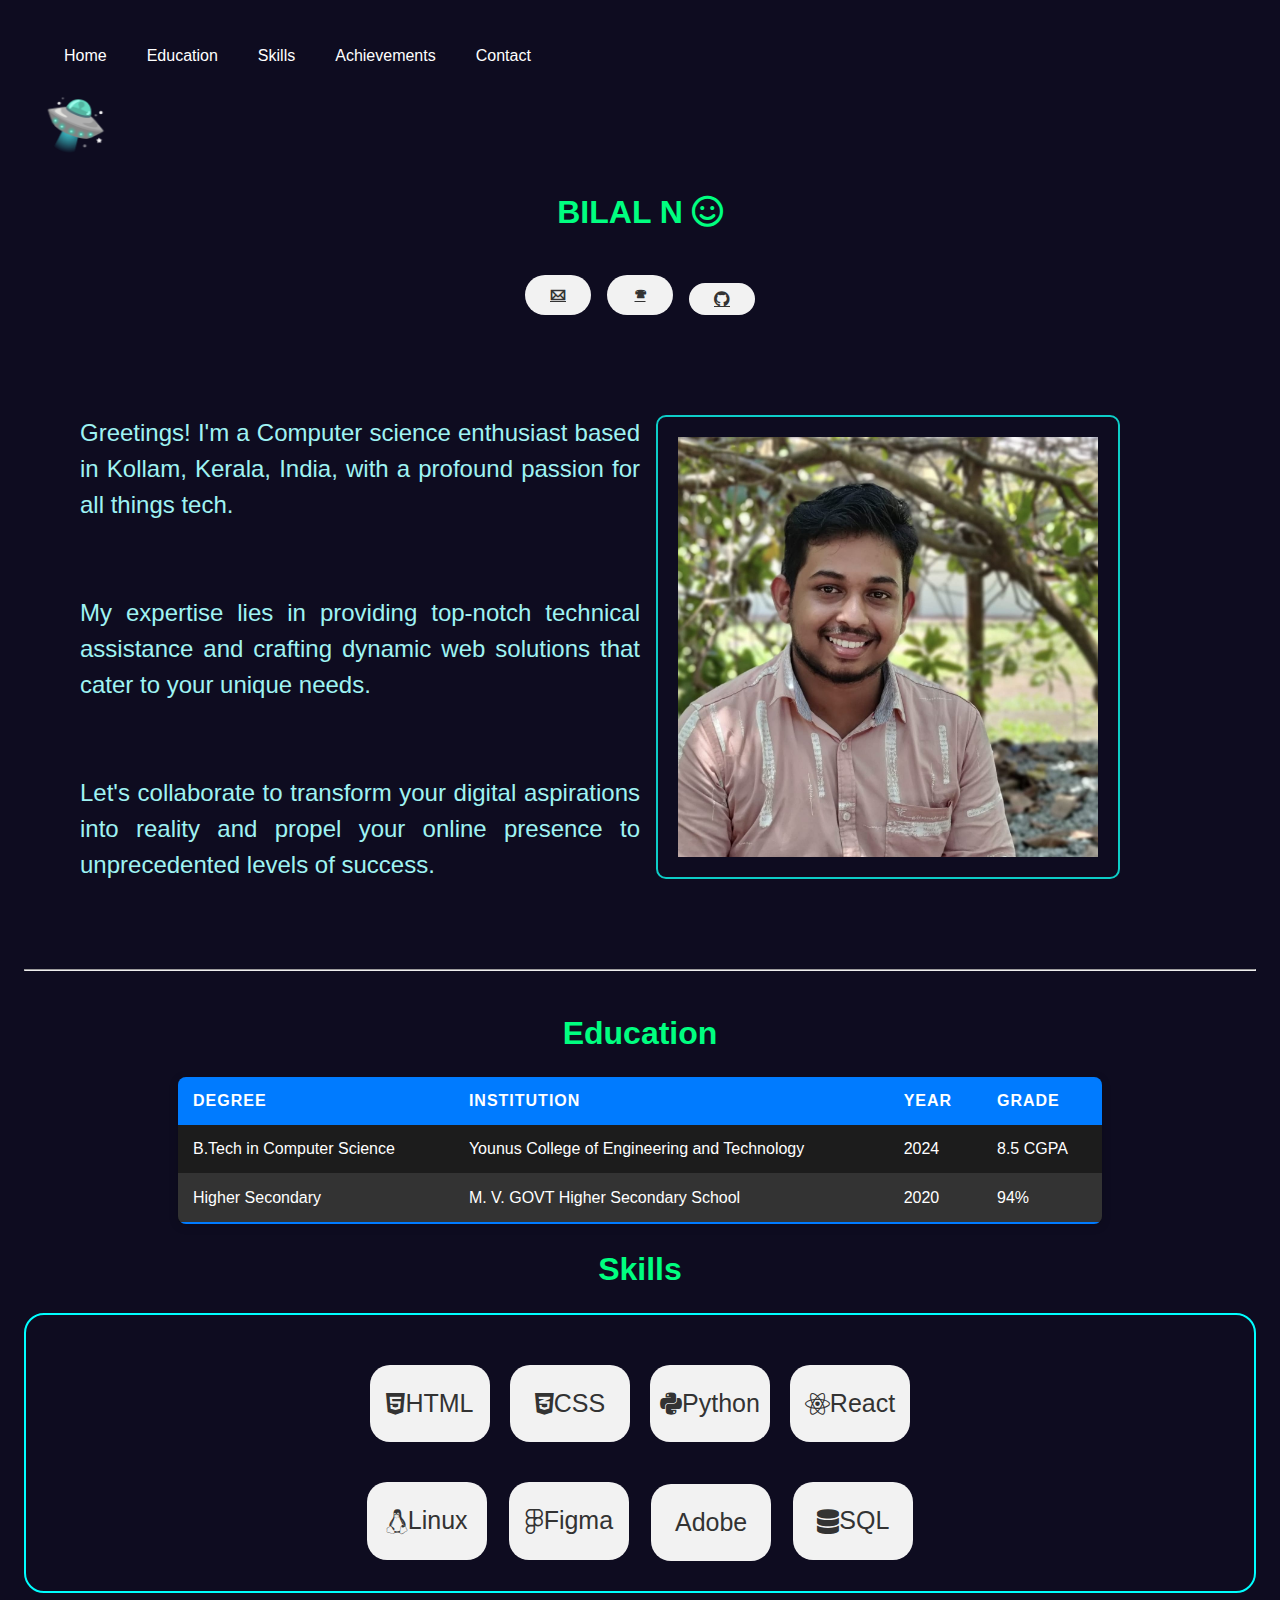
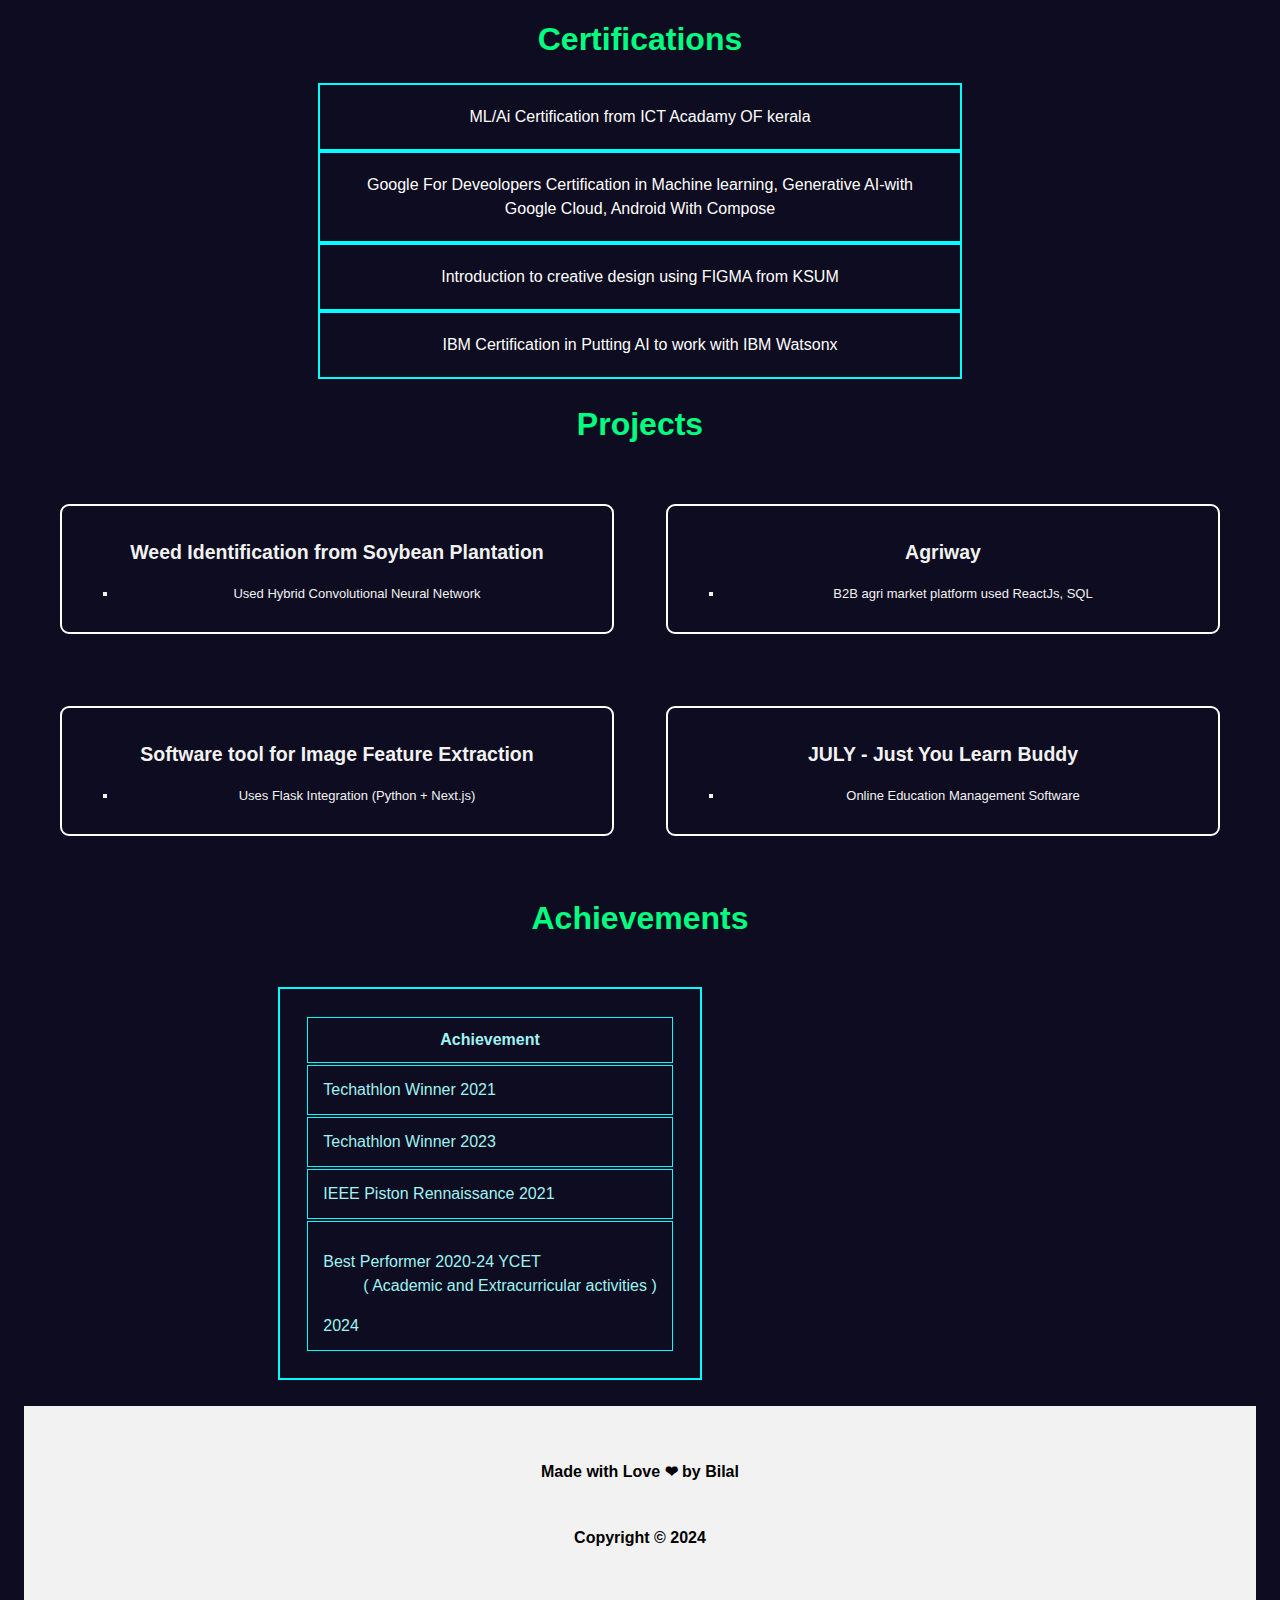
==== commit 5ae0c794: "changes" ====
--- a/index.html
+++ b/index.html
@@ -11,18 +11,21 @@
     />
   </head>
   <body>
-    <div class="topnav">
-      <a href="/"><button> Home</button>
-      </a>
-      <a href="#Education"><button> Education</button>
-      </a>
-      <a href="#skills"><button> Skills</button>
-      </a>
-      <a href="#achivements"><button> Achivements</button>
-      </a>
-      <a href="#"><button> Contact</button>
-      </a>
-    </div>
+    <nav class="topnav">
+      <div class="menu-icon" onclick="toggleMenu()">
+          <div class="bar"></div>
+          <div class="bar"></div>
+          <div class="bar"></div>
+      </div>
+      <ul class="nav-links">
+          <li><a href="/">Home</a></li>
+          <li><a href="#Education">Education</a></li>
+          <li><a href="#skills">Skills</a></li>
+          <li><a href="#achievements">Achievements</a></li>
+          <li><a href="#">Contact</a></li>
+      </ul>
+  </nav>
+  <script src="./script.js"></script>
     <marquee direction="right" scrollamount="10"
       ><span style="font-size: 50px">&#128760;</span>
     </marquee>
--- a/styles/styles.css
+++ b/styles/styles.css
@@ -10,58 +10,84 @@
 .section-header h1 {
     font-size: 2rem;
     margin-bottom: 20px;
-    color: #b45996;
+    color: #00ff80;
     text-align: center;
   }
 
 /*topnav*/
-.topnav{
+
+.topnav {
   display: flex;
-  align-items: end;
-  justify-content: end;
+  justify-content: space-between;
+  align-items: center;
+  padding: 10px 20px;
+  position: relative;
+}
+
+.nav-links {
+  list-style: none;
+  margin: 0;
+  padding: 0;
+  display: flex;
+  font-size: medium ;
+
+}
+
+.nav-links li {
+  margin: 0 10px;
+}
+
+.nav-links a {
+  color: #fff;
+  border-radius: 8px;
+
+  text-decoration: none;
   padding: 10px;
-}
-.topnav a{
-  padding: 5px;
-  
-  transition: background-color 0.2s font 0.3s;
-}
-.topnav button{
-  width: auto;
-  border-radius: 15px;
-  background-color: #007BFF;
-font: 18px solid rgb(235, 235, 235);
-  padding: 10px;
-
-}
-.topnav a :hover{
-background-color: #f2f2f2;
-font: 18px solid rgb(0, 0, 0);
-}
-
-  @media (max-width:900px) {
-    
-.topnav{
-  display: flex;
+  display: block;
+}
+
+
+.nav-links a:hover{
+  background-color: grey;
+
+}
+
+.menu-icon {
+  display: none;
   flex-direction: column;
-  align-items: center;
-  justify-content: center;
-  padding: 0;
-}
-.topnav button{
-  width: 08em;
-  border-radius: 15px;
-  background-color: #007BFF;
-font: 2px solid rgb(235, 235, 235);
-  padding: 10px;
-
-}
-.topnav a :hover{
-background-color: #f2f2f2;
-font: 10px solid rgb(0, 0, 0);
-}
-    
-  }
+  cursor: pointer;
+}
+
+.bar {
+  background-color: #fff;
+  height: 3px;
+  width: 25px;
+  margin: 5px 0;
+}
+
+@media (max-width: 768px) {
+  .nav-links {
+      display: none;
+      flex-direction: column;
+      width: 100%;
+      position: absolute;
+      top: 60px;
+      left: 0;
+      background-color: #333;
+      
+
+  font-size: small ;
+
+  }
+
+  .nav-links.active {
+      display: flex;
+  }
+
+  .menu-icon {
+      display: flex;
+  }
+}
 /* Contact Section */
 .contact {
     display: flex;
@@ -129,7 +155,6 @@
   
   .image-container img:hover {
     transform: rotate(5deg);
-    padding: 0;
   }
   
   /* Responsive Styles */
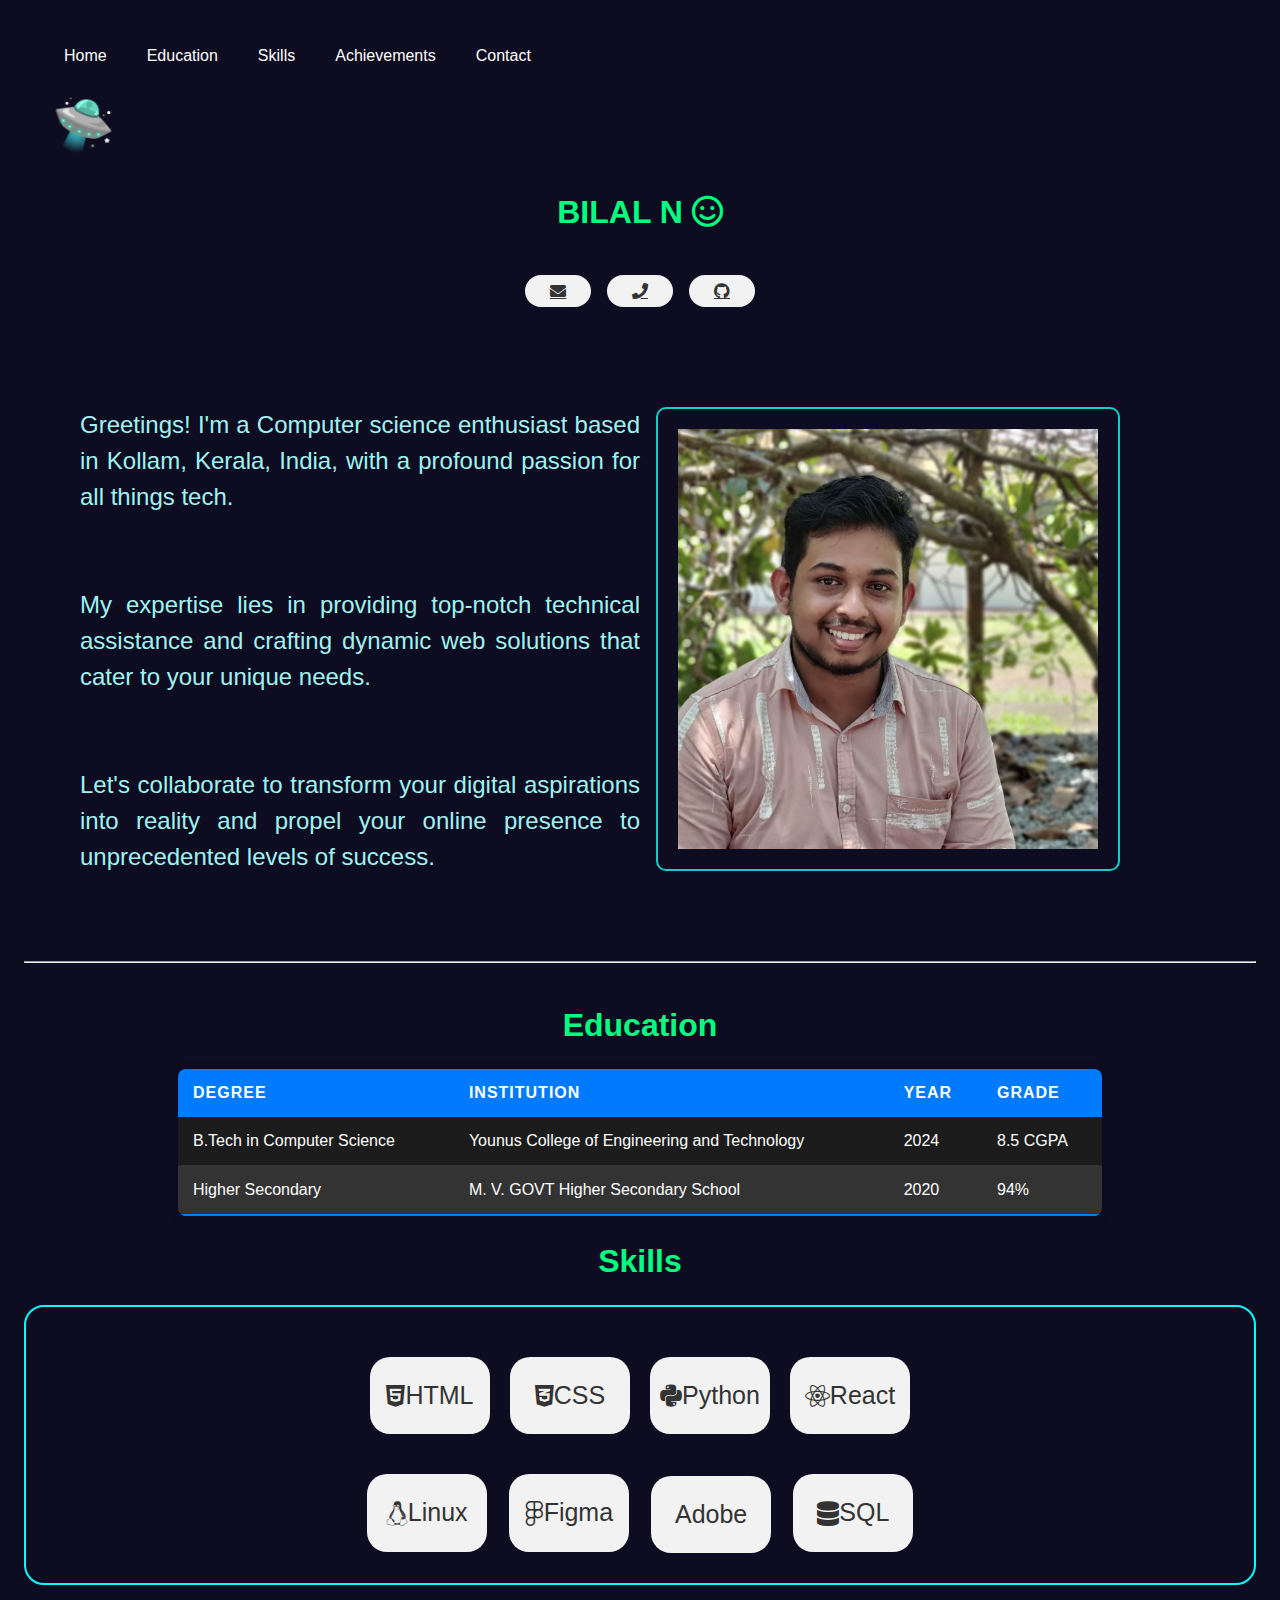
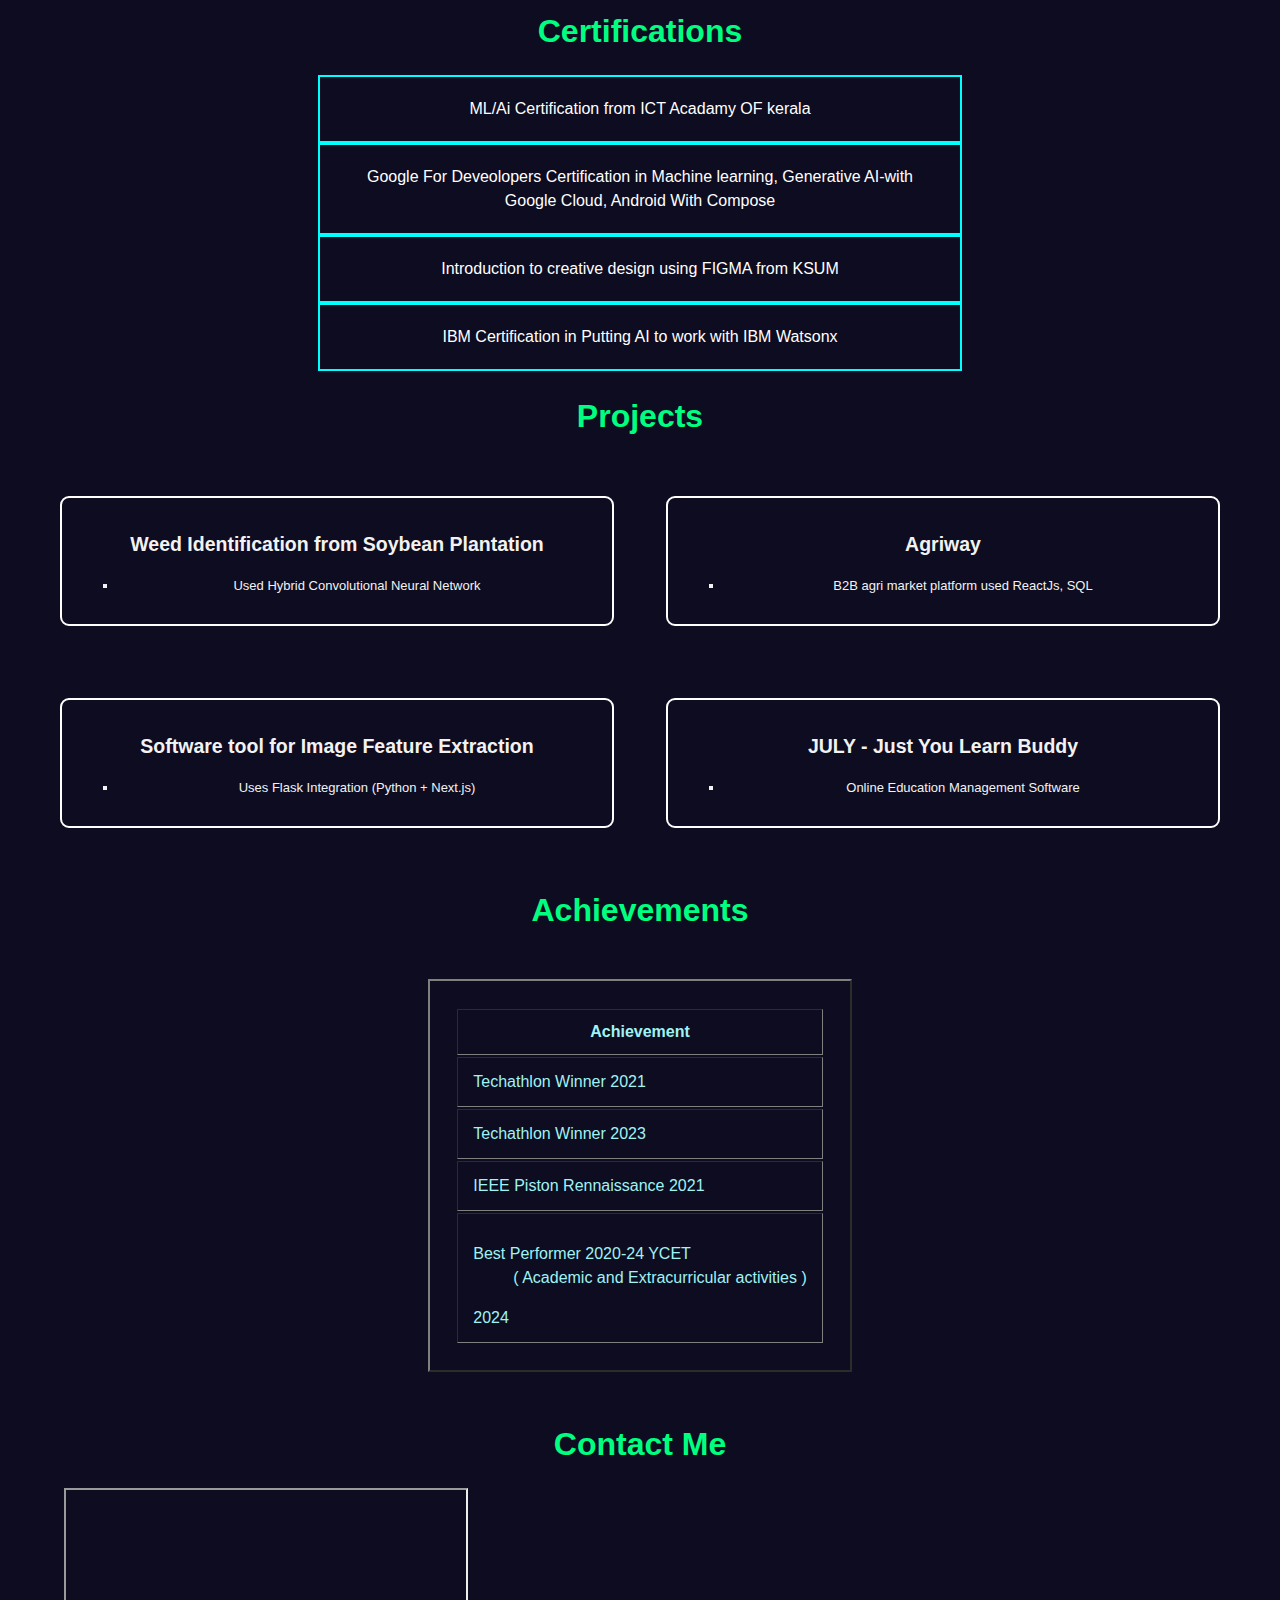
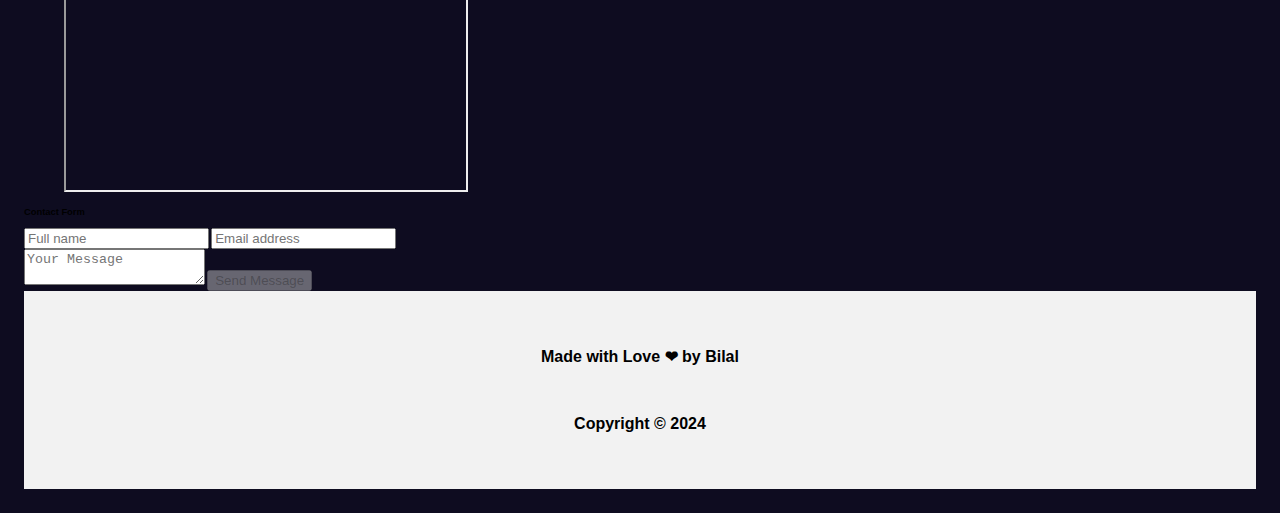
==== commit 1a704d4c: "Add files via upload" ====
--- a/index.html
+++ b/index.html
@@ -8,6 +8,12 @@
     <link
       rel="stylesheet"
       href="https://cdnjs.cloudflare.com/ajax/libs/font-awesome/5.15.3/css/all.min.css"
+    />
+    <link rel="preconnect" href="https://fonts.googleapis.com" />
+    <link rel="preconnect" href="https://fonts.gstatic.com" crossorigin />
+    <link
+      href="https://fonts.googleapis.com/css2?family=Poppins:wght@300;400;500;600&display=swap"
+      rel="stylesheet"
     />
   </head>
   <body>
@@ -34,10 +40,13 @@
     </div>
 
     <div class="contact">
+      
       <h1>
-        <a class="cont" href="mailto:bialapple247@gmail.com">&#128386;</a>
+        <a class="cont" href="mailto:bialapple247@gmail.com"><i class="fa fa-envelope" aria-hidden="true"></i>
+        </a>
       </h1>
-      <h1><a class="cont" href="tel:+919947908170">&#128382;</a></h1>
+      <h1><a class="cont" href="tel:+919947908170"><i class="fa fa-phone" aria-hidden="true"></i>
+      </a></h1>
       <h1>
         <a class="cont" href="https://github.com/bilalotw"
           ><i class="fab fa-github"></i
@@ -178,7 +187,7 @@
         class="tab"
         align="center"
         border="2px solid  "
-        bordercolor="aqua"
+       
         cellpadding="10px">
           <tr>
             
@@ -228,14 +237,66 @@
             
           </tr>
         </table>
-        <div class="yout">
-          <iframe width=100% src="https://www.youtube.com/embed/XaBAEIeWcdM?si=42dPHUiULGIK4mnm&amp;start=3650" title="YouTube video player" frameborder="0" allow="accelerometer; autoplay; clipboard-write; encrypted-media; gyroscope; picture-in-picture; web-share" referrerpolicy="strict-origin-when-cross-origin" allowfullscreen></iframe>
-        </div>
-      </div>
-
-
+        
+      </div>
+<div>
+  
+  <div id="contact" class="section-header">
+    <h1>Contact Me</h1>
+  </div>
+  <div class="mapbox">
+    <figure>
+      <iframe
+        src="https://www.google.com/maps/embed?pb=!1m14!1m12!1m3!1d7883.625078502825!2d76.6351296!3d8.8970137!2m3!1f0!2f0!3f0!3m2!1i1024!2i768!4f13.1!5e0!3m2!1sen!2sbd!4v1725975605185!5m2!1sen!2sbd"
+        width="400"
+        height="300"
+        loading="lazy"
+      ></iframe>
+    </figure>
+   </div>
+   
+</div>
+<section class="contact-form">
+  <h3 class="h3 form-title">Contact Form</h3>
+
+  <form action="#" class="form" data-form>
+    <div class="input-wrapper">
+      <input
+        type="text"
+        name="fullname"
+        class="form-input"
+        placeholder="Full name"
+        required
+        data-form-input
+      />
+
+      <input
+        type="email"
+        name="email"
+        class="form-input"
+        placeholder="Email address"
+        required
+        data-form-input
+      />
+    </div>
+
+    <textarea
+      name="message"
+      class="form-input"
+      placeholder="Your Message"
+      required
+      data-form-input
+    ></textarea>
+
+    <button class="form-btn" type="submit" disabled data-form-btn>
+      <ion-icon name="paper-plane"></ion-icon>
+      <span>Send Message</span>
+    </button>
+  </form>
+</section>
+     
       <div class="footer">
-       
+      
     
         <div>
           <h4>Made with Love &#10084; by Bilal </h4>
@@ -245,5 +306,7 @@
         </div>
   
       </div>
+
+      
   </body>
 </html>
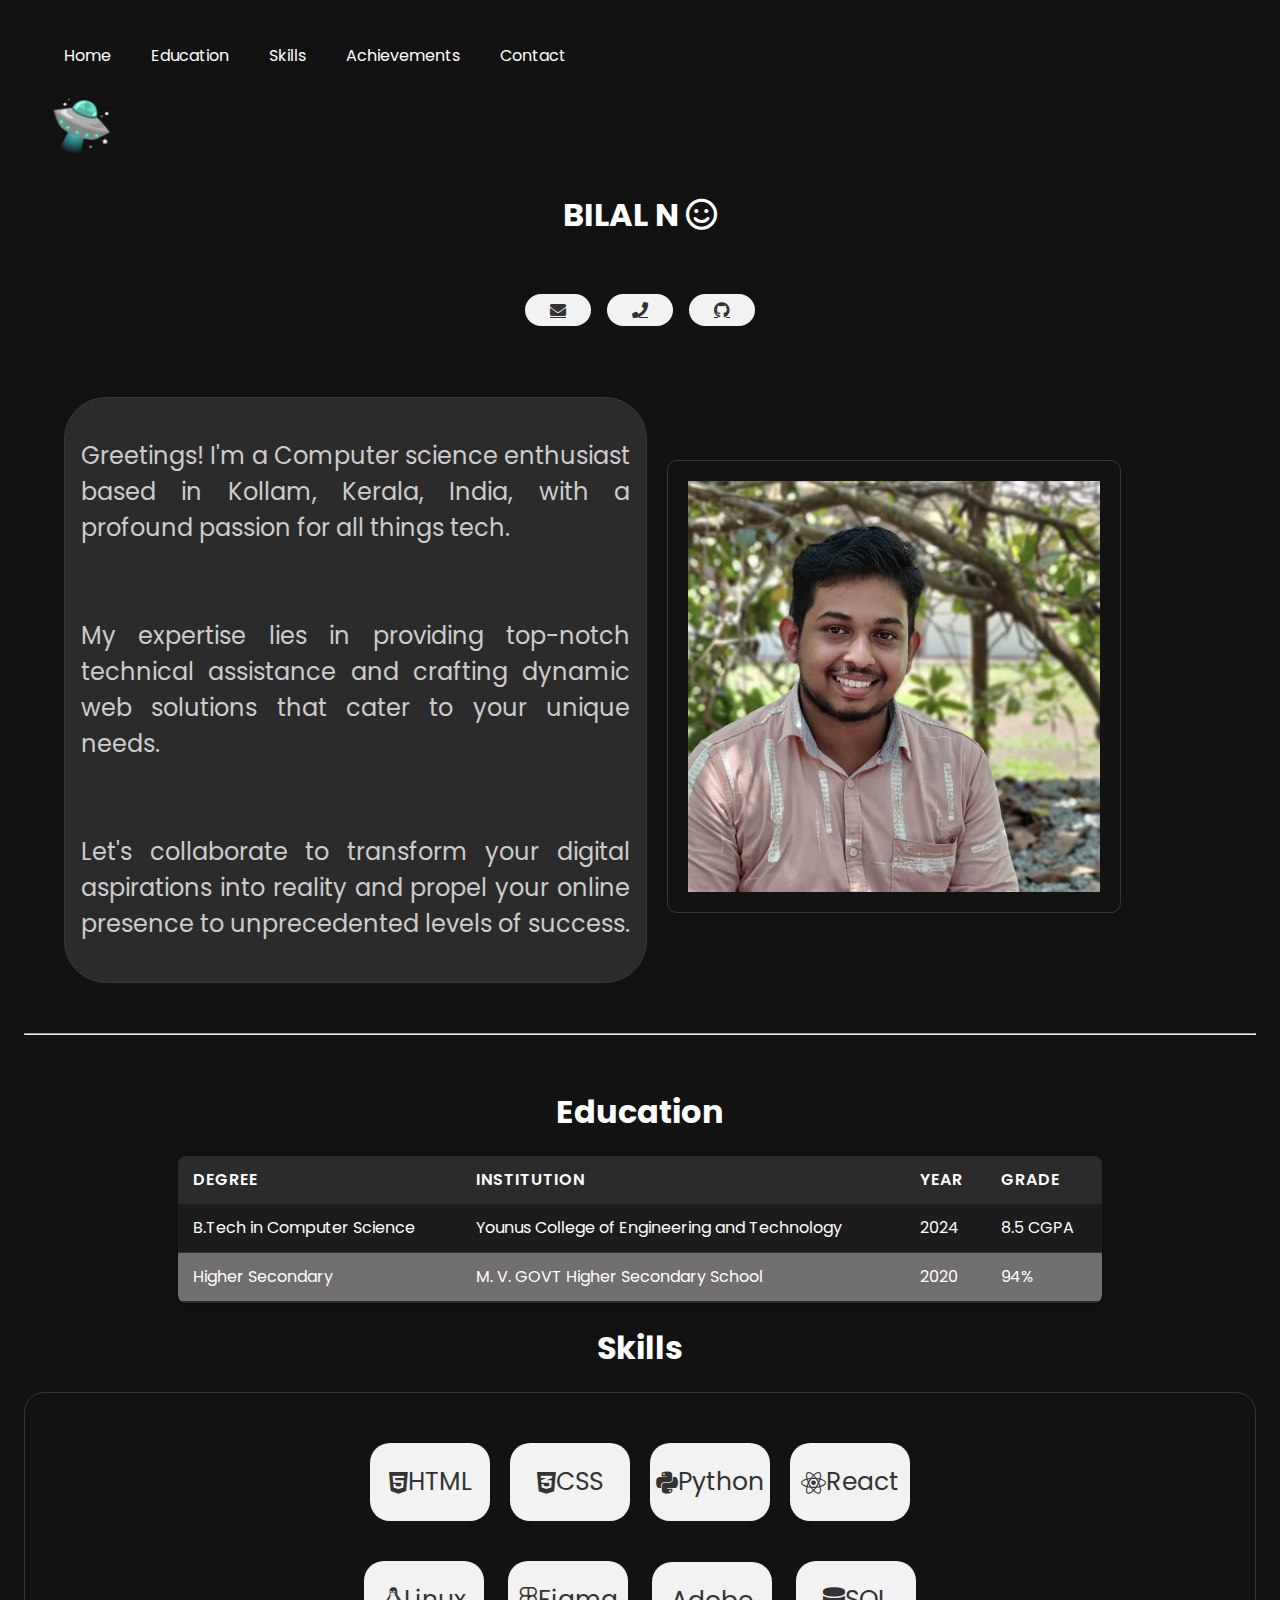
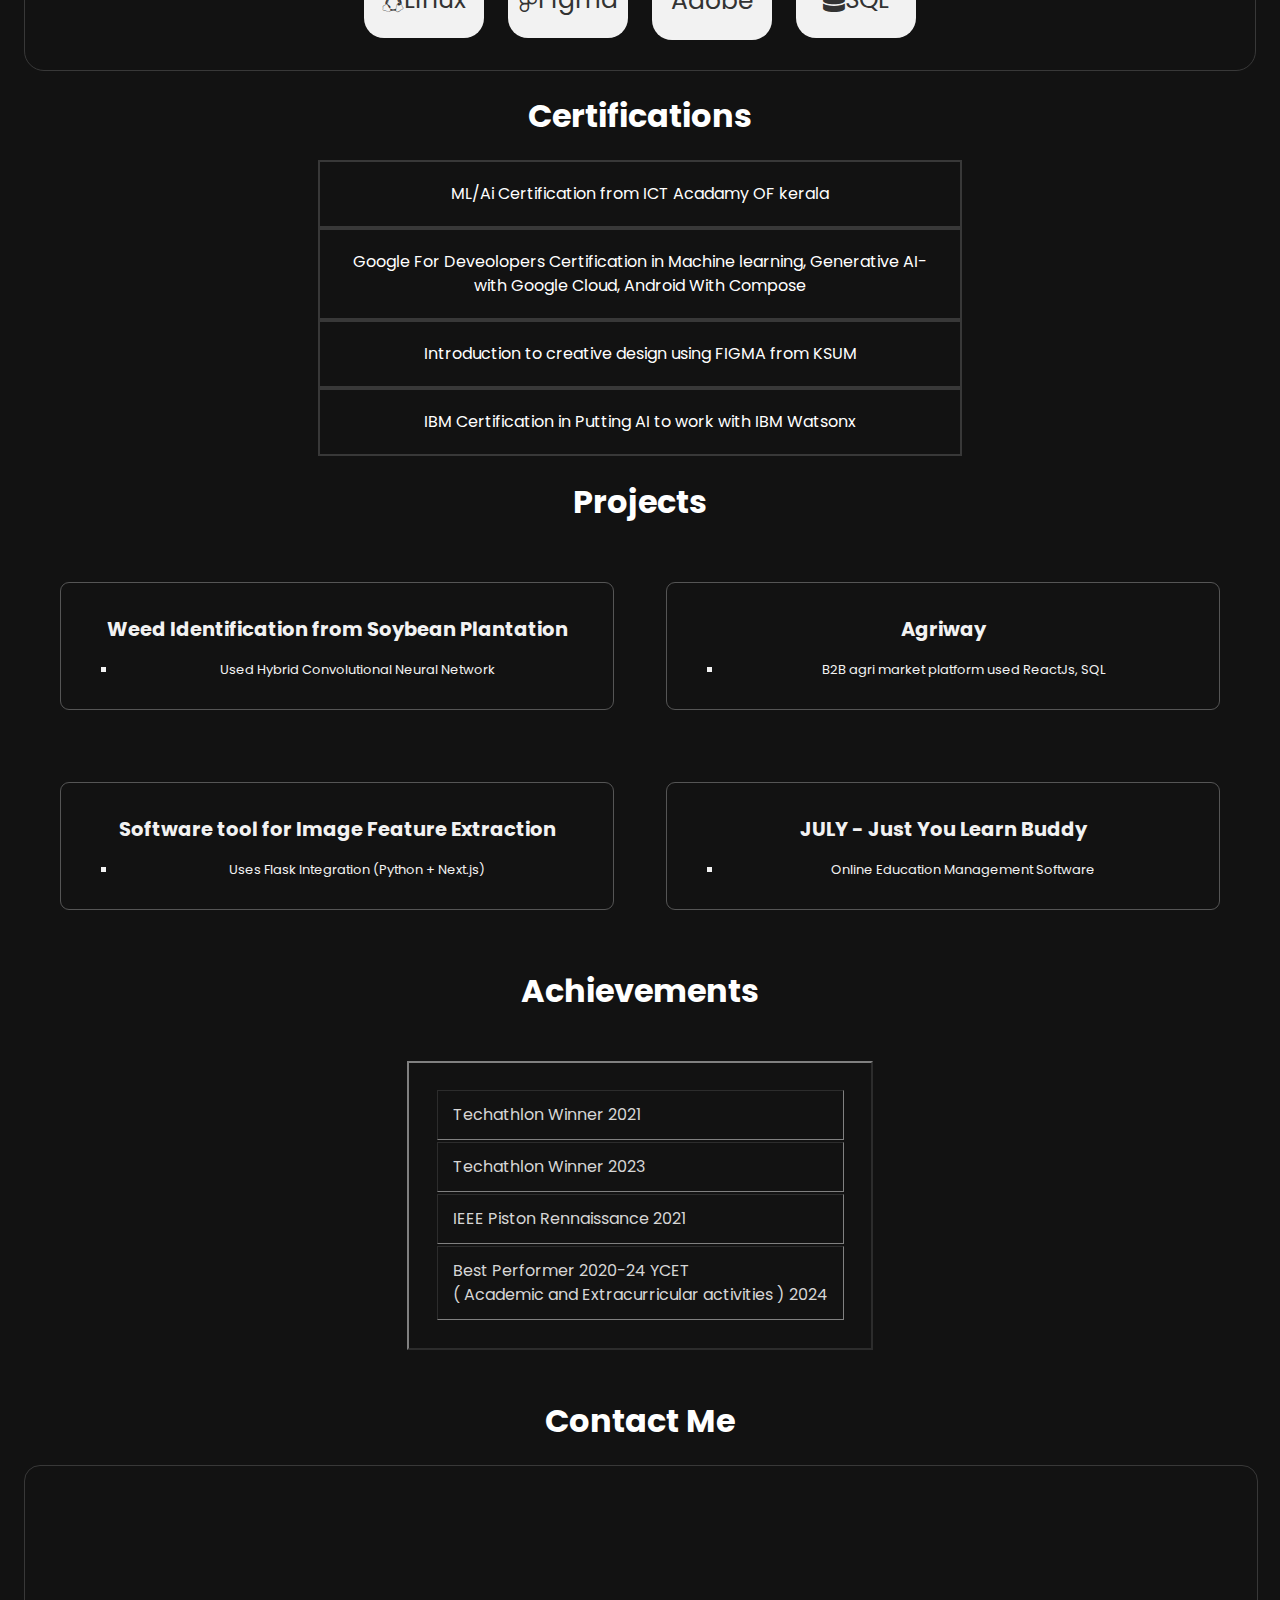
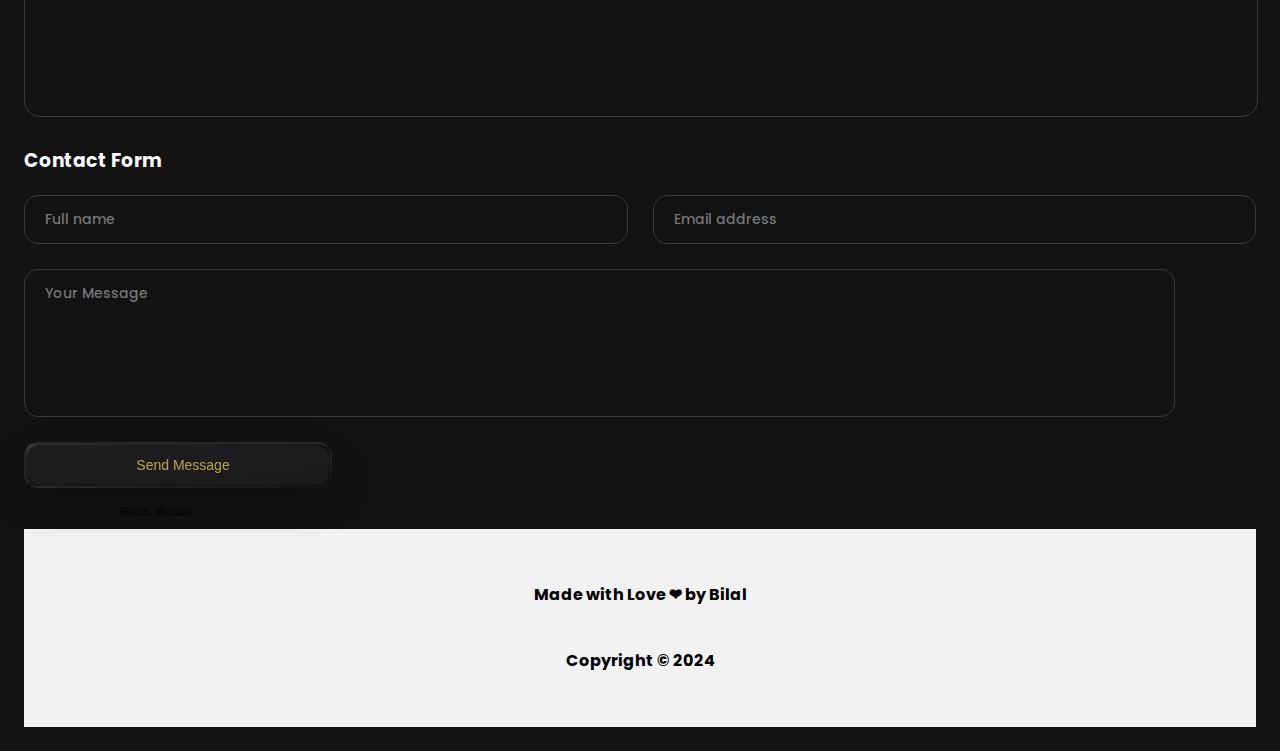
==== commit cfe414e6: "Add files via upload" ====
--- a/index.html
+++ b/index.html
@@ -32,9 +32,10 @@
       </ul>
   </nav>
   <script src="./script.js"></script>
-    <marquee direction="right" scrollamount="10"
-      ><span style="font-size: 50px">&#128760;</span>
-    </marquee>
+  <div class="marquee"><marquee direction="right" scrollamount="10"
+    ><span style="font-size: 50px">&#128760;</span>
+  </marquee></div>
+    
     <div class="section-header">
       <h1>BILAL N <i class="far fa-smile"></i></h1>
     </div>
@@ -189,12 +190,7 @@
         border="2px solid  "
        
         cellpadding="10px">
-          <tr>
-            
-         
-          <th> Achievement</th>
           
-          </tr>
           <tr>
             
             <td>
@@ -225,12 +221,11 @@
           <tr>
            
             <td>
-              <dl><dt>
-                Best Performer 2020-24 YCET
-              </dt>
-            <dd>
+              
+                Best Performer 2020-24 YCET<br>
+              
              ( Academic and Extracurricular activities )
-            </dd></dl>
+            
             
               2024
             </td>
@@ -294,7 +289,10 @@
     </button>
   </form>
 </section>
-     
+<div class="marquee">
+  <marquee direction="right" scrollamount="19" loop="1" 
+  ><span style="font-size: 10px">Blaaa.. Blaaaa...</span>
+  </marquee></div>
       <div class="footer">
       
     
--- a/styles/styles.css
+++ b/styles/styles.css
@@ -1,16 +1,128 @@
 body {
     margin: 1.5rem;
-    background-color: rgb(14, 12, 32);
-    font-size: 0.5rem; /* Base font size */
+    background-color:hsl(0, 0%, 7%);;
+    
     line-height: 1.5;
-    font-family: Arial, Helvetica, sans-serif;
-  }
+    font-family: 'Poppins', sans-serif;
+  }
+  
+:root {
+
+  /**
+   * colors
+   */
+
+  /* gradient */
+
+  --bg-gradient-onyx: linear-gradient(
+    to bottom right, 
+    hsl(240, 1%, 25%) 3%, 
+    hsl(0, 0%, 19%) 97%
+  );
+  --bg-gradient-jet: linear-gradient(
+    to bottom right, 
+    hsla(240, 1%, 18%, 0.251) 0%, 
+    hsla(240, 2%, 11%, 0) 100%
+  ), hsl(240, 2%, 13%);
+  --bg-gradient-yellow-1: linear-gradient(
+    to bottom right, 
+    hsl(45, 100%, 71%) 0%, 
+    hsla(36, 100%, 69%, 0) 50%
+  );
+  --bg-gradient-yellow-2: linear-gradient(
+    135deg, 
+    hsla(45, 100%, 71%, 0.251) 0%, 
+    hsla(35, 100%, 68%, 0) 59.86%
+  ), hsl(240, 2%, 13%);
+  --border-gradient-onyx: linear-gradient(
+    to bottom right, 
+    hsl(0, 0%, 25%) 0%, 
+    hsla(0, 0%, 25%, 0) 50%
+  );
+  --text-gradient-yellow: linear-gradient(
+    to right, 
+    hsl(45, 100%, 72%), 
+    hsl(35, 100%, 68%)
+  );
+
+  /* solid */
+
+  --jet: hsl(0, 0%, 22%);
+  --onyx: hsl(240, 1%, 17%);
+  --eerie-black-1: hsl(240, 2%, 13%);
+  --eerie-black-2: hsl(240, 2%, 12%);
+  --smoky-black: hsl(0, 0%, 7%);
+  --white-1: hsl(0, 0%, 100%);
+  --white-2: hsl(0, 0%, 98%);
+  --orange-yellow-crayola: hsl(45, 100%, 72%);
+  --vegas-gold: hsl(45, 54%, 58%);
+  --light-gray: hsl(0, 0%, 84%);
+  --light-gray-70: hsla(0, 0%, 84%, 0.7);
+  --bittersweet-shimmer: hsl(0, 43%, 51%);
+
+  /**
+   * typography
+   */
+
+  /* font-family */
+  --ff-poppins: 'Poppins', sans-serif;
+
+  /* font-size */
+  --fs-1: 24px;
+  --fs-2: 18px;
+  --fs-3: 17px;
+  --fs-4: 16px;
+  --fs-5: 15px;
+  --fs-6: 14px;
+  --fs-7: 13px;
+  --fs-8: 11px;
+
+  /* font-weight */
+  --fw-300: 300;
+  --fw-400: 400;
+  --fw-500: 500;
+  --fw-600: 600;
+
+  /**
+   * shadow
+   */
+  
+  --shadow-1: -4px 8px 24px hsla(0, 0%, 0%, 0.25);
+  --shadow-2: 0 16px 30px hsla(0, 0%, 0%, 0.25);
+  --shadow-3: 0 16px 40px hsla(0, 0%, 0%, 0.25);
+  --shadow-4: 0 25px 50px hsla(0, 0%, 0%, 0.15);
+  --shadow-5: 0 24px 80px hsla(0, 0%, 0%, 0.25);
+
+  /**
+   * transition
+   */
+
+  --transition-1: 0.25s ease;
+  --transition-2: 0.5s ease-in-out;
+
+}
+
+.h2,
+.h3,
+.h4,
+.h5 {
+  color: var(--white-2);
+  text-transform: capitalize;
+}
+
+
+input, textarea {
+  display: block;
+  width: 100%;
+  background: none;
+  font: inherit;
+}
 
 /* Section Header */
 .section-header h1 {
     font-size: 2rem;
     margin-bottom: 20px;
-    color: #00ff80;
+    color: hsl(0, 0%, 100%);
     text-align: center;
   }
 
@@ -48,7 +160,8 @@
 
 
 .nav-links a:hover{
-  background-color: grey;
+  background-color:hsl(45, 100%, 72%);
+  color:hsl(60, 1%, 32%)
 
 }
 
@@ -96,6 +209,8 @@
     color: #f2f2f2;
   }
   
+
+
   .cont {
     display: inline-flex;
     align-items: center;
@@ -113,7 +228,7 @@
   
   .cont:hover {
     transform: scale(1.1);
-    background-color: #b1b1b1;
+    background-color:  hsl(45, 100%, 72%);
   }
 
 
@@ -126,9 +241,11 @@
     align-items: center;
     justify-content: space-between;
     padding: 2vw;
-    color: rgb(159, 243, 243);
+    color:  hsl(0, 2%, 80%);
     max-width: 90vw;
     margin: 0 auto;
+    
+    
   }
   
   .content {
@@ -136,9 +253,14 @@
     padding: 1rem;
     font-size: 1.5rem;
     margin: 1rem 0;
+    background-color: hsl(240, 1%, 17%);
+    border-radius: 42px;
+    width: 50%;
+    border: 1px solid  hsl(0, 0%, 22%);
   }
   
   .image-container {
+    padding-left: 20px;
     flex: 1;
     margin: 1rem 0;
   }
@@ -147,7 +269,7 @@
     width: 75%;
     padding: 20px;
     height: auto;
-    border: 2px solid rgba(14, 255, 243, 0.8);
+    border: 1px solid hsl(0, 0%, 22%);;
     border-radius: 10px;
     max-width: 100%;
     transition: transform 1.0s ease-in-out;
@@ -159,6 +281,9 @@
   
   /* Responsive Styles */
   @media (max-width: 768px) {
+    .content{
+      font-size: small;
+    }
     .container {
         flex-direction: column;
         padding: 1rem;
@@ -192,7 +317,7 @@
 }
 
 .table-container thead {
-    background-color: #007BFF; /* Accent color for header */
+    background-color:hsl(240, 1%, 17%);; /* Accent color for header */
     color: #fff;
 }
 
@@ -212,11 +337,11 @@
 }
 
 .table-container tbody tr:nth-of-type(even) {
-    background-color: #333; /* Darker background for alternating rows */
+    background-color: #706e6e; /* Darker background for alternating rows */
 }
 
 .table-container tbody tr:last-of-type {
-    border-bottom: 2px solid #007BFF; /* Accent color for the bottom border */
+    border-bottom: 2px solid hsl(240, 1%, 17%);; /* Accent color for the bottom border */
 }
 
 /* Responsive Design */
@@ -235,9 +360,7 @@
     .table-container tbody tr {
         margin-bottom: 15px;
         padding: 10px;
-        border: 1px solid #444;
         border-radius: 5px;
-        background-color: #333;
     }
 
     .table-container  td {
@@ -254,7 +377,6 @@
         padding-left: 15px;
         font-weight: bold;
         text-align: left;
-        color: #007BFF; /* Accent color for labels */
     }
 }
 
@@ -264,7 +386,7 @@
 /* Skillset */
 .skillset{
  
-    border: 2px solid rgb(255, 255, 255); 
+    border: 1px solid rgb(255, 255, 255); 
     padding: 10px;          
     margin: 10px;           
     box-sizing: border-box;
@@ -294,7 +416,7 @@
   
   .skill:hover {
     transform: translateY(-5px);
-    background-color: #b1b1b1;
+    background-color: hsl(45, 100%, 72%);
   }
   
   .skills {
@@ -306,7 +428,7 @@
   }
   
   .skillmain {
-    border: 2px solid aqua;
+    border: 1px solid  hsl(0, 0%, 22%);
     border-radius: 20px;
     display: flex;
     flex-direction: column;
@@ -356,7 +478,7 @@
    
   }
   .certification div{
-    border:2px solid aqua;
+    border:2px solid  hsl(0, 0%, 22%);
     color: white;
     width: 600px;
     padding: 20px;
@@ -365,7 +487,7 @@
   
   .certification div:hover{
     
-   background-color: rgb(182, 185, 187);
+   background-color:  hsl(45, 100%, 72%);;
    color: #0e1d07;
   }
   
@@ -382,7 +504,7 @@
   }
   
   .certification div {
-    border: 2px solid aqua;
+    border: 1px solid  hsl(0, 0%, 22%);
     color: white;
     padding: 20px;
     margin: 10px;
@@ -408,7 +530,7 @@
   }
   
   .projects {
-    border: 2px solid rgb(255, 255, 255);
+    border: 1px solid rgb(85, 85, 85);
     padding: 1rem;
     margin: 1rem;
     border-radius: 9px;
@@ -421,7 +543,7 @@
   }
   
   .projects:hover {
-    border-color: rgb(8, 220, 248);
+    border-color: hsl(45, 100%, 72%);;
   }
   
   @media (max-width: 900px) {
@@ -449,8 +571,8 @@
     flex-direction: row;
     align-items: center;
     justify-content: center;
-    padding: 2vw;
-    color: rgb(159, 243, 243);
+   padding: 2vw;
+    color:  hsl(0, 0%, 84%);
     max-width: 90vw;
     margin: 0 auto;
 
@@ -470,7 +592,7 @@
     .tab {
         width:100%;
         flex-direction: column;
-        padding: 1rem;
+        padding: 0;
     }
   
     .temp {
@@ -494,4 +616,109 @@
     justify-content: center;
     background-color: #f2f2f2;
     font-size: medium;
-  }+  }
+  
+.mapbox {
+  position: relative;
+  height: 250px;
+  justify-content: center;
+  width: 100%;
+  border-radius: 16px;
+  margin-bottom: 30px;
+  border: 1px solid var(--jet);
+  overflow: hidden;
+}
+
+.mapbox figure { height: 100%; }
+
+.mapbox iframe {
+  width: 100%;
+  height: 100%;
+  border: none;
+  filter: grayscale(1) invert(1);
+}
+
+.contact-form { margin-bottom: 10px;
+}
+
+.form-title { margin-bottom: 20px; }
+
+.input-wrapper {
+  display: flex;
+  grid-template-columns: 1fr;
+  gap: 25px;
+  margin-bottom: 25px;
+}
+
+.form-input {
+width: 90%;
+
+  color: var(--white-2);
+  font-size: var(--fs-6);
+  font-weight: var(--fw-400);
+  padding: 13px 20px;
+  border: 1px solid var(--jet);
+  border-radius: 14px;
+  outline: none;
+}
+
+.form-input::placeholder { font-weight: var(--fw-500); }
+
+.form-input:focus { border-color: var(--orange-yellow-crayola); }
+
+textarea.form-input {
+  min-height: 100px;
+  height: 120px;
+  max-height: 200px;
+  resize: vertical;
+  margin-bottom: 25px;
+}
+
+textarea.form-input::-webkit-resizer { display: none; }
+
+.form-input:focus:invalid { border-color: var(--bittersweet-shimmer); }
+
+.form-btn {
+  position: relative;
+  width: 25%;
+  background: var(--border-gradient-onyx);
+  color: var(--orange-yellow-crayola);
+  display: flex;
+  justify-content: center;
+  align-items: center;
+  gap: 10px;
+  padding: 13px 20px;
+  
+  border-radius: 14px;
+  font-size: var(--fs-6);
+  text-transform: capitalize;
+  box-shadow: var(--shadow-3);
+  z-index: 1;
+  transition: var(--transition-1);
+}
+
+.form-btn::before {
+  content: "";
+  position: absolute;
+  inset: 1px;
+  background: var(--bg-gradient-jet);
+  border-radius: inherit;
+  z-index: -1;
+  transition: var(--transition-1);
+}
+
+.form-btn ion-icon { font-size: 16px; }
+
+.form-btn:hover { background: var(--bg-gradient-yellow-1); }
+
+.form-btn:hover::before { background: var(--bg-gradient-yellow-2); }
+
+.form-btn:disabled {
+  opacity: 0.7;
+  cursor: not-allowed;
+}
+
+.form-btn:disabled:hover { background: var(--border-gradient-onyx); }
+
+.form-btn:disabled:hover::before { background: var(--bg-gradient-jet); }
+
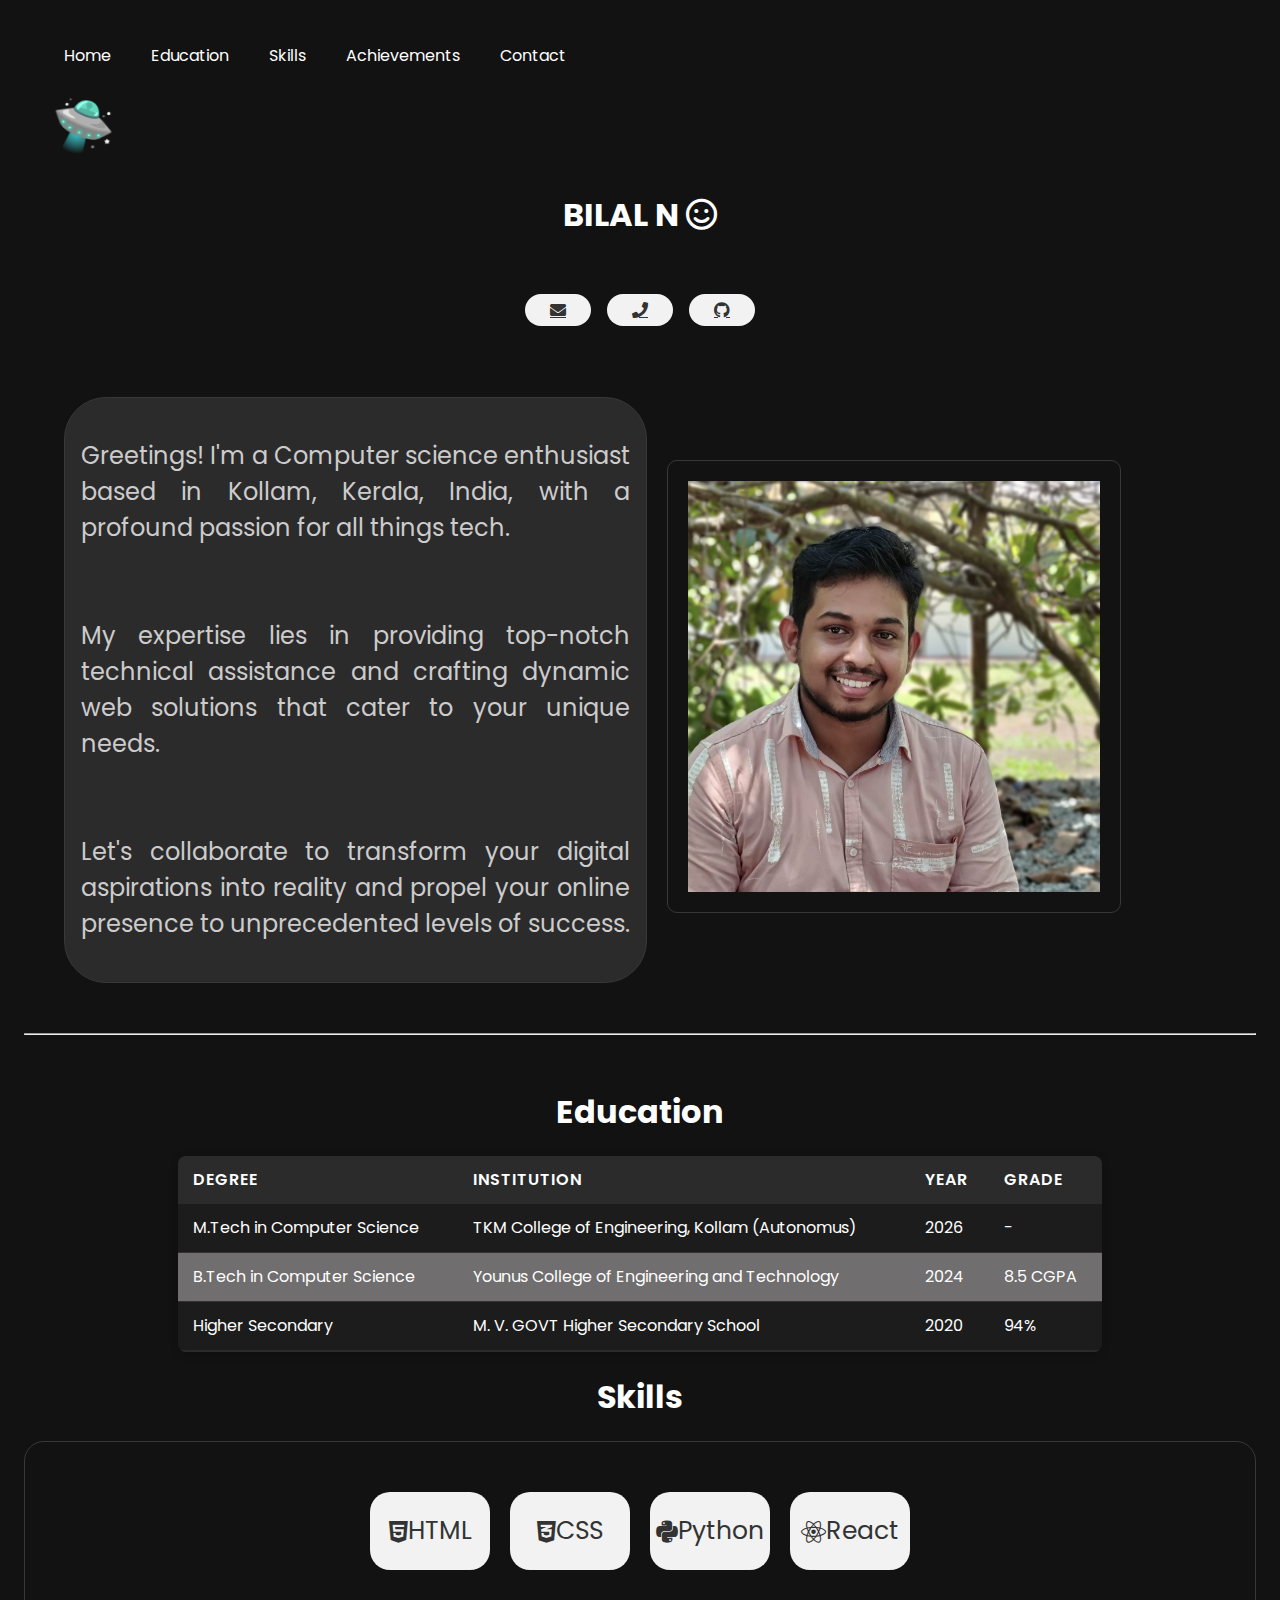
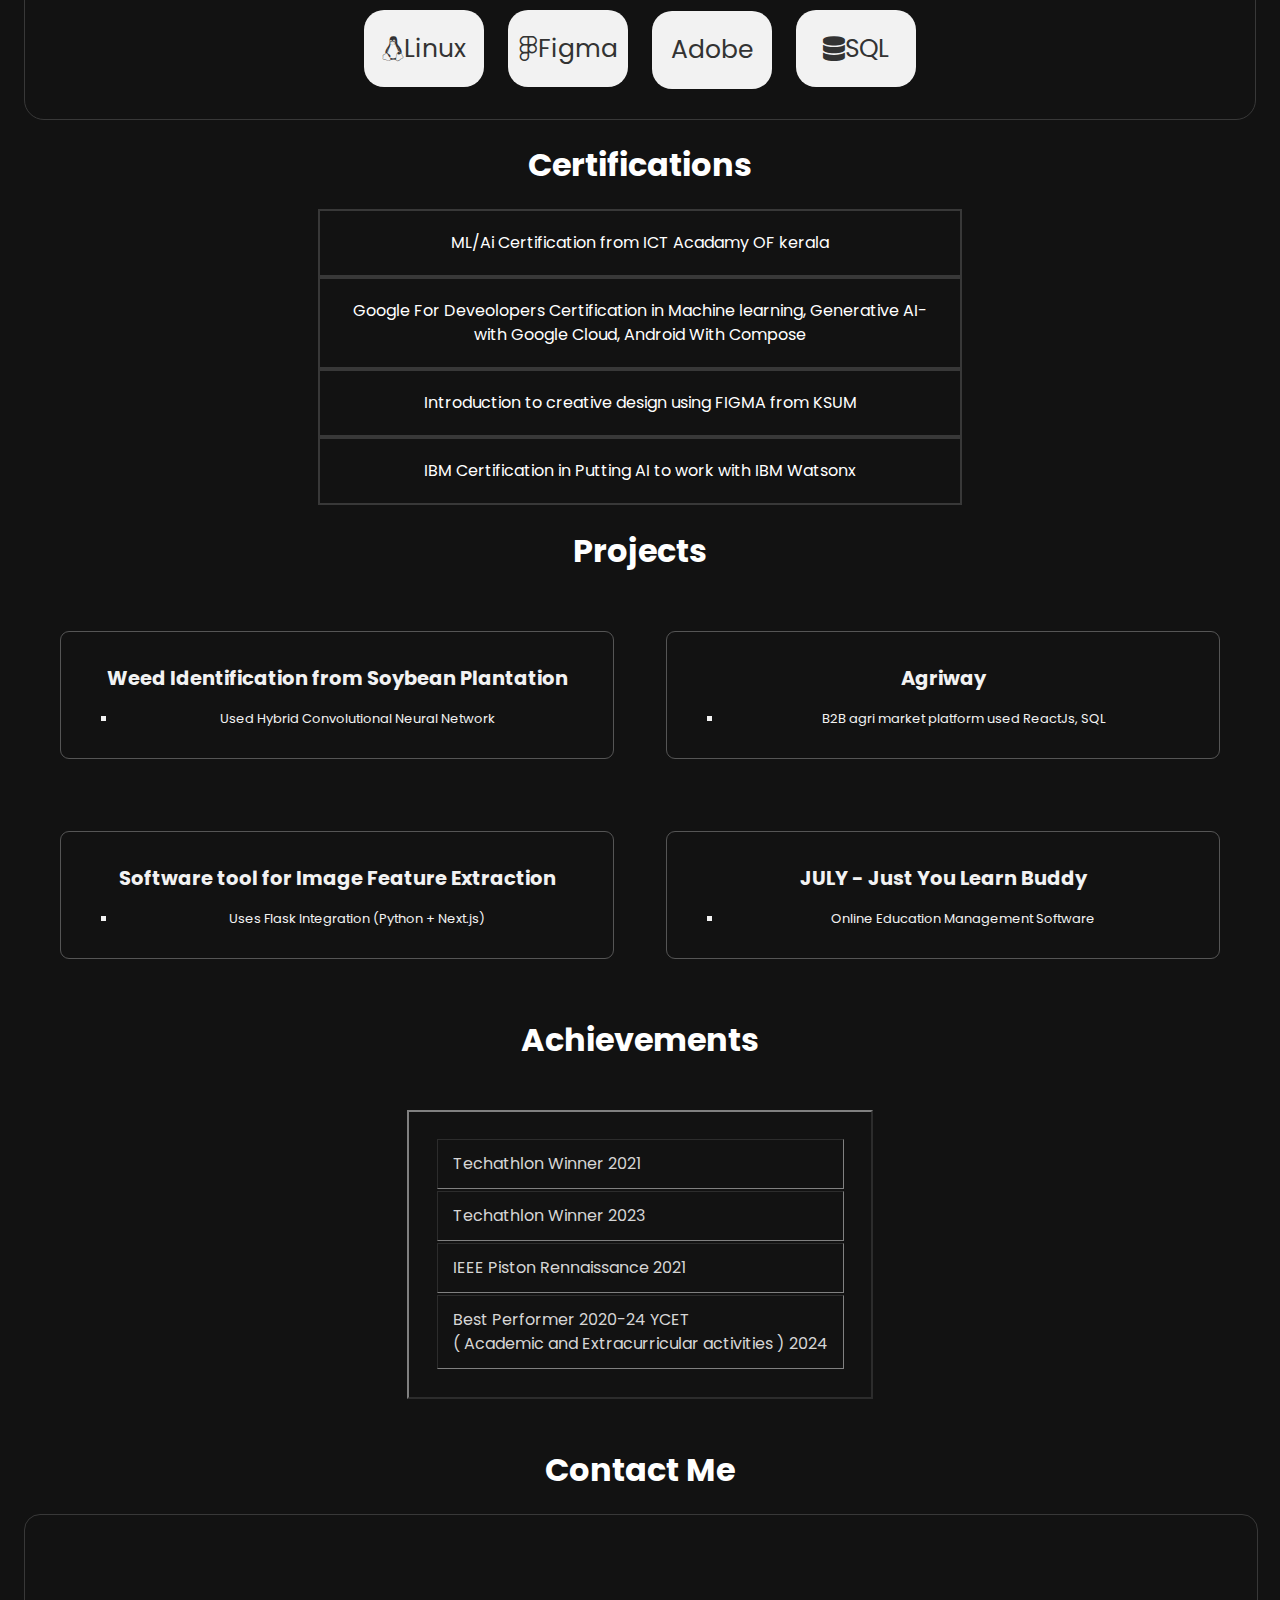
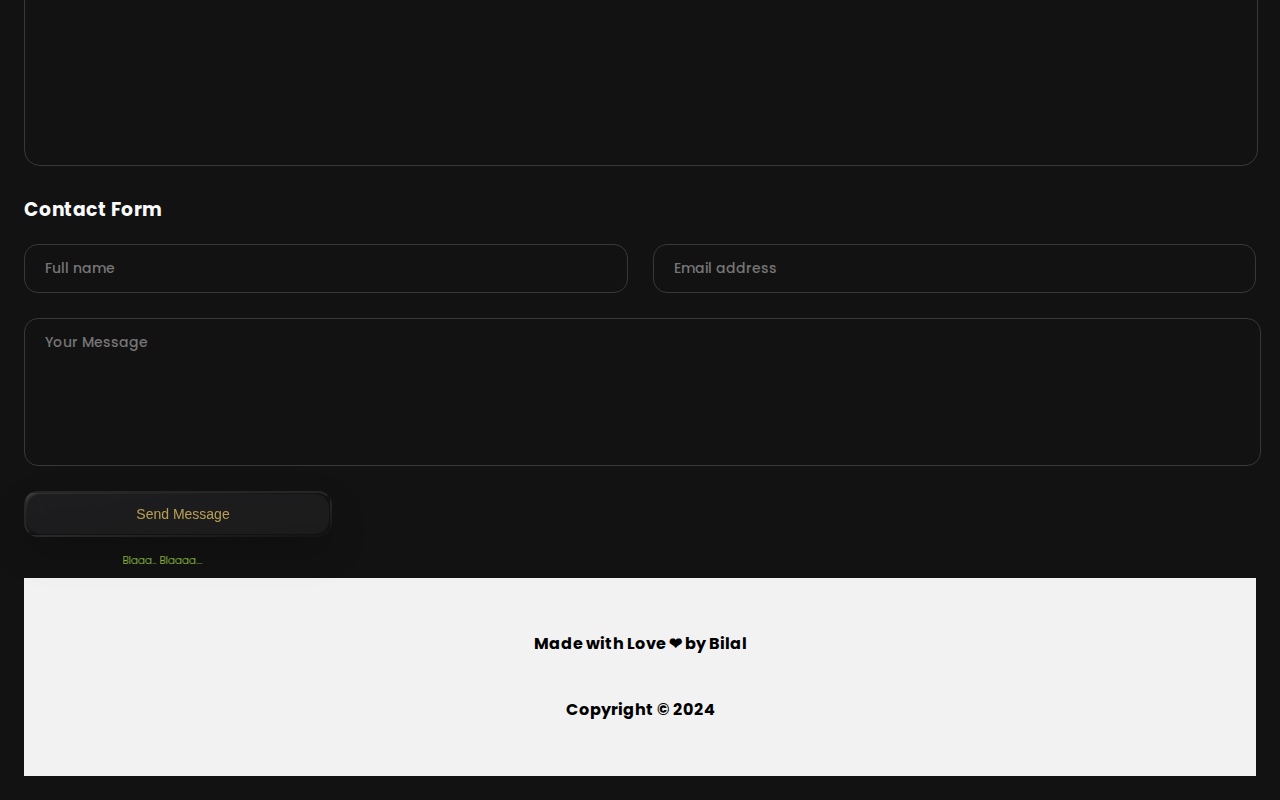
==== commit 95d1cc88: "Update index.html" ====
--- a/index.html
+++ b/index.html
@@ -97,6 +97,14 @@
           </tr>
         </thead>
         <tbody>
+           <tr>
+            <td data-label="Degree">M.Tech in Computer Science</td>
+            <td data-label="Institution">
+             TKM College of Engineering, Kollam (Autonomus)
+            </td>
+            <td data-label="Year">2026</td>
+            <td data-label="Grade">-</td>
+          </tr>
           <tr>
             <td data-label="Degree">B.Tech in Computer Science</td>
             <td data-label="Institution">
--- a/styles/styles.css
+++ b/styles/styles.css
@@ -282,6 +282,7 @@
   /* Responsive Styles */
   @media (max-width: 768px) {
     .content{
+      width: 100%;
       font-size: small;
     }
     .container {
@@ -651,7 +652,7 @@
 }
 
 .form-input {
-width: 90%;
+width: 97%;
 
   color: var(--white-2);
   font-size: var(--fs-6);
@@ -661,7 +662,6 @@
   border-radius: 14px;
   outline: none;
 }
-
 .form-input::placeholder { font-weight: var(--fw-500); }
 
 .form-input:focus { border-color: var(--orange-yellow-crayola); }
@@ -722,3 +722,20 @@
 
 .form-btn:disabled:hover::before { background: var(--bg-gradient-jet); }
 
+
+@media (max-width: 768px) {
+  
+  .form-input {
+    width: 90%;
+    
+  }
+  .form-btn {
+    width: 100%;
+  }
+  }
+
+  .marquee{
+ 
+    color: #8ebf42;
+    
+    }